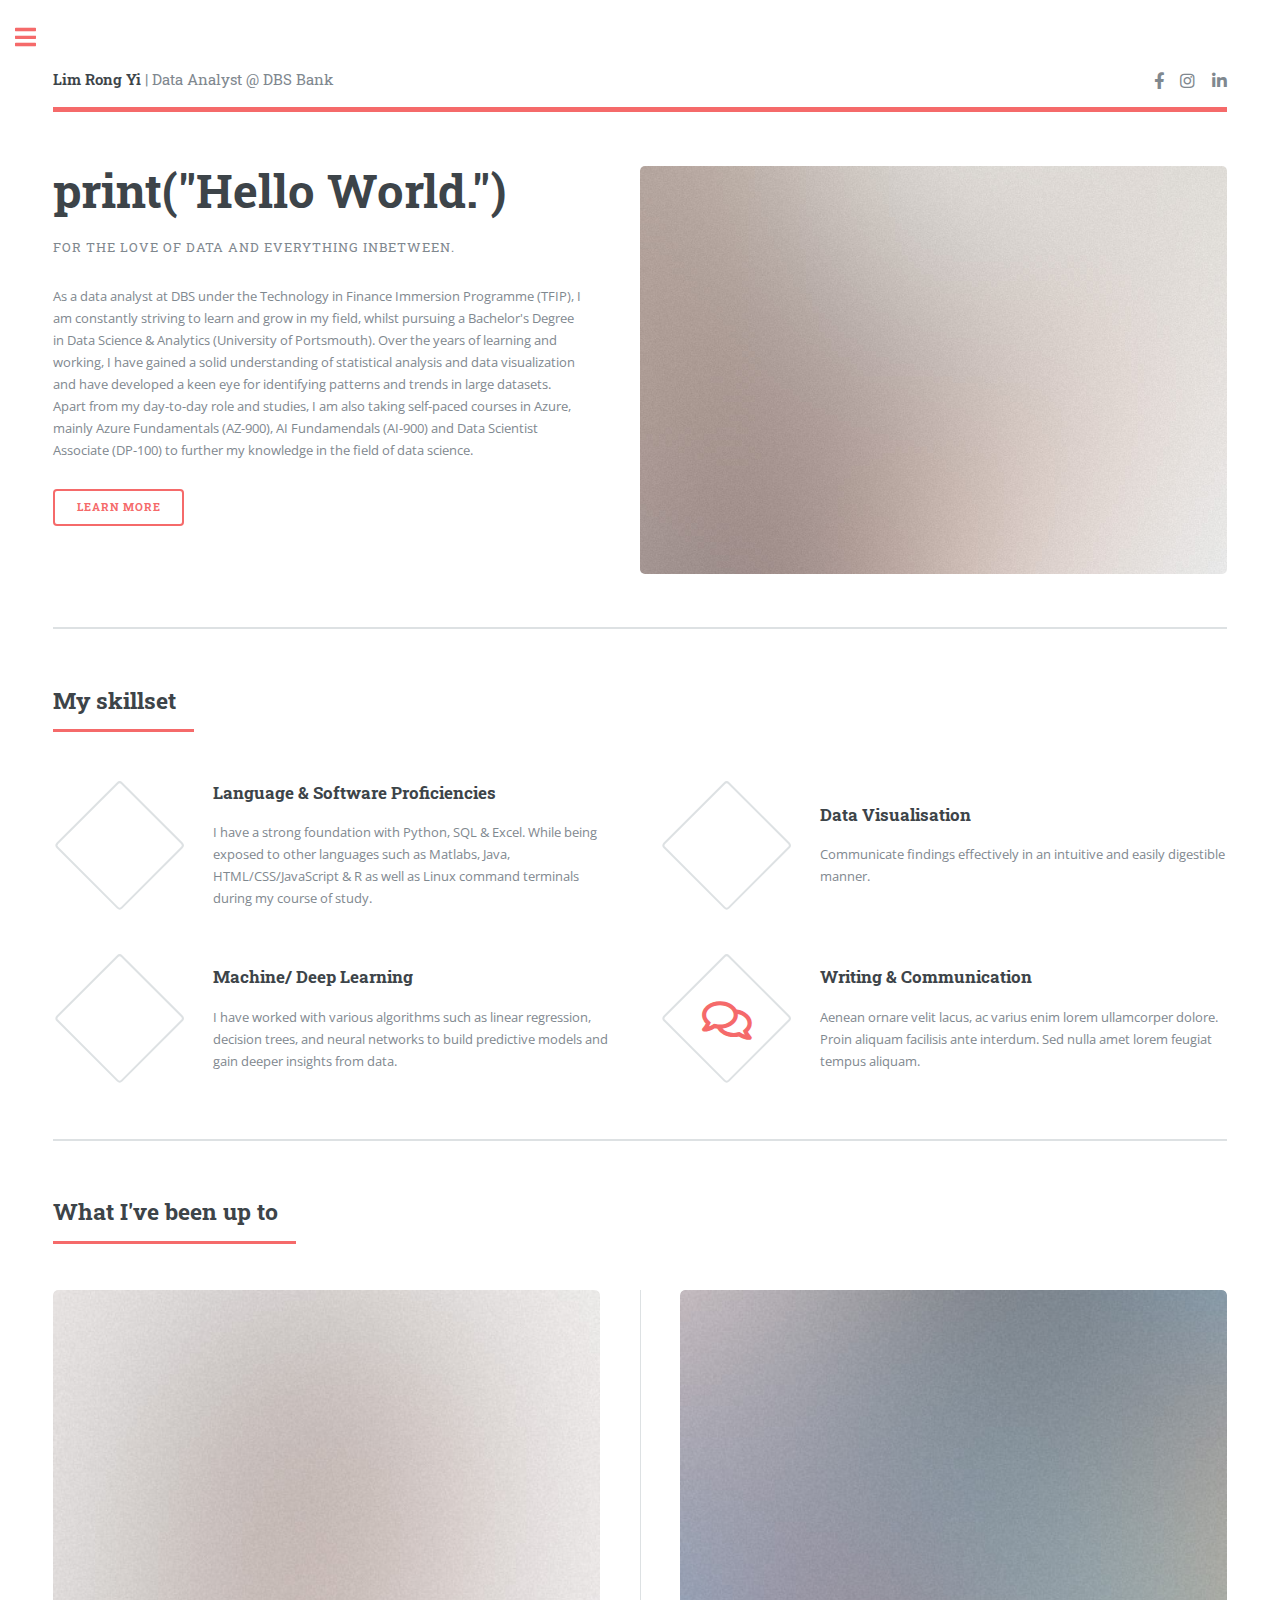
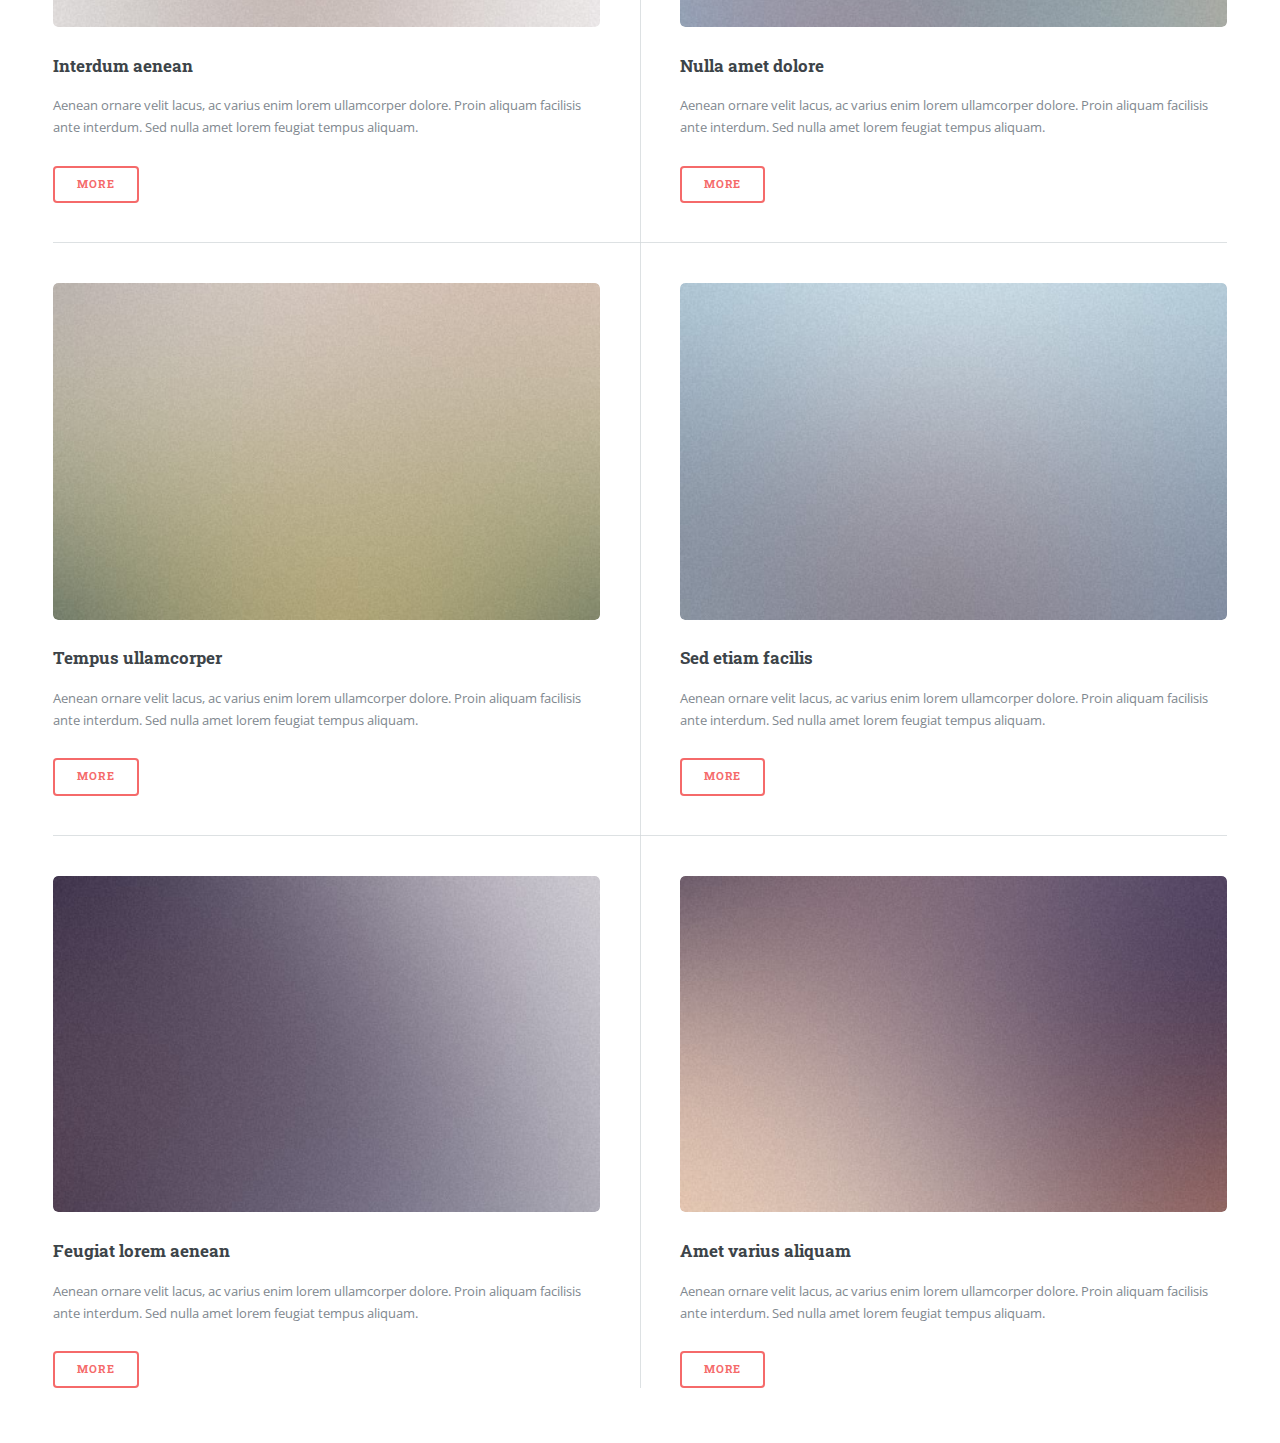
==== index.html @ 86ae3e3d "." ====
<!DOCTYPE HTML>
<!--
	Editorial by HTML5 UP
	html5up.net | @ajlkn
	Free for personal and commercial use under the CCA 3.0 license (html5up.net/license)
-->
<html>
	<head>
		<title>My Data Science Portfolio</title>
		<meta charset="utf-8" />
		<meta name="viewport" content="width=device-width, initial-scale=1, user-scalable=no" />
		<link rel="stylesheet" href="assets/css/main.css" />
	</head>
	<body class="is-preload">

		<!-- Wrapper -->
			<div id="wrapper">

				<!-- Main -->
					<div id="main">
						<div class="inner">

							<!-- Header -->
								<header id="header">
									<a href="index.html" class="logo"><strong>Lim Rong Yi</strong> | Data Analyst @ DBS Bank </a>
									<ul class="icons">
										<li><a href="https://www.facebook.com/rongyi.lim" class="icon brands fa-facebook-f"><span class="label">Facebook</span></a></li>
										<li><a href="https://www.instagram.com/ezlikerongyi/" class="icon brands fa-instagram"><span class="label">Instagram</span></a></li>
										<li><a href="https://www.linkedin.com/in/limrongyi/" class="icon brands fa-linkedin-in"><span class="label">LinkedIn</span></a></li>
									</ul>
								</header>

							<!-- Banner -->
								<section id="banner">
									<div class="content">
										<header>
											<h1>print("Hello World.")<br /></h1>
											<p>For the love of data and everything inbetween.</p>
										</header>
										<p>As a data analyst at DBS under the Technology in Finance Immersion Programme (TFIP), I am constantly striving to learn and grow in my field, whilst pursuing a Bachelor's Degree in Data Science & Analytics (University of Portsmouth). 
											Over the years of learning and working, I have gained a solid understanding of statistical analysis and data visualization and have developed a keen eye for identifying patterns and trends in large datasets. Apart from my day-to-day role and studies, 
											I am also taking self-paced courses in Azure, mainly Azure Fundamentals (AZ-900), AI Fundamendals (AI-900) and Data Scientist Associate (DP-100) to further my knowledge in the field of data science.
										</p>
										<ul class="actions">
											<li><a href="https://www.linkedin.com/in/limrongyi/" class="button big">Learn More</a></li>
										</ul>
									</div>
									<span class="image object">
										<img src="images/pic10.jpg" alt="" />
									</span>
								</section>

							<!-- Section -->
								<section>
									<header class="major">
										<h2>My skillset</h2>
									</header>
									<div class="features">
										<article>
											<span class="icon fa-solid fa-code"></span>
											<div class="content">
												<h3>Language & Software Proficiencies</h3>
												<p>I have a strong foundation with Python, SQL & Excel. While being exposed to other languages such as Matlabs, Java, HTML/CSS/JavaScript & R as well as Linux command terminals during my course of study. </p>
											</div>
										</article>
										<article>
											<span class="icon fa-solid fa-chart-column"></span>
											<div class="content">
												<h3>Data Visualisation</h3>
												<p>Communicate findings effectively in an intuitive and easily digestible manner.</p>
											</div>
										</article>
										<article>
											<span class="icon fa-solid fa-gears"></span>
											<div class="content">
												<h3>Machine/ Deep Learning</h3>
												<p>I have worked with various algorithms such as linear regression, decision trees, and neural networks to build predictive models and gain deeper insights from data.</p>
											</div>
										</article>
										<article>
											<span class="icon fa-duotone fa-comments"></span>
											<div class="content">
												<h3>Writing & Communication</h3>
												<p>Aenean ornare velit lacus, ac varius enim lorem ullamcorper dolore. Proin aliquam facilisis ante interdum. Sed nulla amet lorem feugiat tempus aliquam.</p>
											</div>
										</article>
									</div>
								</section>

							<!-- Section -->
								<section>
									<header class="major">
										<h2>What I've been up to</h2>
									</header>
									<div class="posts">
										<article>
											<a href="#" class="image"><img src="images/pic01.jpg" alt="" /></a>
											<h3>Interdum aenean</h3>
											<p>Aenean ornare velit lacus, ac varius enim lorem ullamcorper dolore. Proin aliquam facilisis ante interdum. Sed nulla amet lorem feugiat tempus aliquam.</p>
											<ul class="actions">
												<li><a href="#" class="button">More</a></li>
											</ul>
										</article>
										<article>
											<a href="#" class="image"><img src="images/pic02.jpg" alt="" /></a>
											<h3>Nulla amet dolore</h3>
											<p>Aenean ornare velit lacus, ac varius enim lorem ullamcorper dolore. Proin aliquam facilisis ante interdum. Sed nulla amet lorem feugiat tempus aliquam.</p>
											<ul class="actions">
												<li><a href="#" class="button">More</a></li>
											</ul>
										</article>
										<article>
											<a href="#" class="image"><img src="images/pic03.jpg" alt="" /></a>
											<h3>Tempus ullamcorper</h3>
											<p>Aenean ornare velit lacus, ac varius enim lorem ullamcorper dolore. Proin aliquam facilisis ante interdum. Sed nulla amet lorem feugiat tempus aliquam.</p>
											<ul class="actions">
												<li><a href="#" class="button">More</a></li>
											</ul>
										</article>
										<article>
											<a href="#" class="image"><img src="images/pic04.jpg" alt="" /></a>
											<h3>Sed etiam facilis</h3>
											<p>Aenean ornare velit lacus, ac varius enim lorem ullamcorper dolore. Proin aliquam facilisis ante interdum. Sed nulla amet lorem feugiat tempus aliquam.</p>
											<ul class="actions">
												<li><a href="#" class="button">More</a></li>
											</ul>
										</article>
										<article>
											<a href="#" class="image"><img src="images/pic05.jpg" alt="" /></a>
											<h3>Feugiat lorem aenean</h3>
											<p>Aenean ornare velit lacus, ac varius enim lorem ullamcorper dolore. Proin aliquam facilisis ante interdum. Sed nulla amet lorem feugiat tempus aliquam.</p>
											<ul class="actions">
												<li><a href="#" class="button">More</a></li>
											</ul>
										</article>
										<article>
											<a href="#" class="image"><img src="images/pic06.jpg" alt="" /></a>
											<h3>Amet varius aliquam</h3>
											<p>Aenean ornare velit lacus, ac varius enim lorem ullamcorper dolore. Proin aliquam facilisis ante interdum. Sed nulla amet lorem feugiat tempus aliquam.</p>
											<ul class="actions">
												<li><a href="#" class="button">More</a></li>
											</ul>
										</article>
									</div>
								</section>

						</div>
					</div>

				<!-- Sidebar -->
					<div id="sidebar">
						<div class="inner">

							<!-- Search -->
								<section id="search" class="alt">
									<form method="post" action="#">
										<input type="text" name="query" id="query" placeholder="Search" />
									</form>
								</section>

							<!-- Menu -->
								<nav id="menu">
									<header class="major">
										<h2>Menu</h2>
									</header>
									<ul>
										<li><a href="index.html">Homepage</a></li>
										<li><a href="generic.html">Generic</a></li>
										<li><a href="elements.html">Elements</a></li>
										<li>
											<span class="opener">Submenu</span>
											<ul>
												<li><a href="#">Lorem Dolor</a></li>
												<li><a href="#">Ipsum Adipiscing</a></li>
												<li><a href="#">Tempus Magna</a></li>
												<li><a href="#">Feugiat Veroeros</a></li>
											</ul>
										</li>
									</ul>
								</nav>

							<!-- Section -->
								<section>
									<header class="major">
										<h2>Ante interdum</h2>
									</header>
									<div class="mini-posts">
										<article>
											<a href="#" class="image"><img src="images/pic07.jpg" alt="" /></a>
											<p>Aenean ornare velit lacus, ac varius enim lorem ullamcorper dolore aliquam.</p>
										</article>
										<article>
											<a href="#" class="image"><img src="images/pic08.jpg" alt="" /></a>
											<p>Aenean ornare velit lacus, ac varius enim lorem ullamcorper dolore aliquam.</p>
										</article>
										<article>
											<a href="#" class="image"><img src="images/pic09.jpg" alt="" /></a>
											<p>Aenean ornare velit lacus, ac varius enim lorem ullamcorper dolore aliquam.</p>
										</article>
									</div>
									<ul class="actions">
										<li><a href="#" class="button">More</a></li>
									</ul>
								</section>

							<!-- Section -->
								<section>
									<header class="major">
										<h2>Get in touch</h2>
									</header>
									<p>Sed varius enim lorem ullamcorper dolore aliquam aenean ornare velit lacus, ac varius enim lorem ullamcorper dolore. Proin sed aliquam facilisis ante interdum. Sed nulla amet lorem feugiat tempus aliquam.</p>
									<ul class="contact">
										<li class="icon solid fa-envelope"><a href="#">ezlimrongyi@gmail.com</a></li>
									</ul>
								</section>

							<!-- Footer -->
								<footer id="footer">
									<p class="copyright">&copy; Lim Rong Yi. All rights reserved. Demo Images: <a href="https://unsplash.com">Unsplash</a>. Design: <a href="https://html5up.net">HTML5 UP</a>.</p>
								</footer>

						</div>
					</div>

			</div>

		<!-- Scripts -->
			<script src="assets/js/jquery.min.js"></script>
			<script src="assets/js/browser.min.js"></script>
			<script src="assets/js/breakpoints.min.js"></script>
			<script src="assets/js/util.js"></script>
			<script src="assets/js/main.js"></script>

	</body>
</html>
---- assets/css/main.css ----
@import url(fontawesome-all.min.css);
@import url("https://fonts.googleapis.com/css?family=Open+Sans:400,600,400italic,600italic|Roboto+Slab:400,700");
/*
	Editorial by HTML5 UP
	html5up.net | @ajlkn
	Free for personal and commercial use under the CCA 3.0 license (html5up.net/license)
*/
html, body, div, span, applet, object,
iframe, h1, h2, h3, h4, h5, h6, p, blockquote,
pre, a, abbr, acronym, address, big, cite,
code, del, dfn, em, img, ins, kbd, q, s, samp,
small, strike, strong, sub, sup, tt, var, b,
u, i, center, dl, dt, dd, ol, ul, li, fieldset,
form, label, legend, table, caption, tbody,
tfoot, thead, tr, th, td, article, aside,
canvas, details, embed, figure, figcaption,
footer, header, hgroup, menu, nav, output, ruby,
section, summary, time, mark, audio, video {
  margin: 0;
  padding: 0;
  border: 0;
  font-size: 100%;
  font: inherit;
  vertical-align: baseline; }

article, aside, details, figcaption, figure,
footer, header, hgroup, menu, nav, section {
  display: block; }

body {
  line-height: 1; }

ol, ul {
  list-style: none; }

blockquote, q {
  quotes: none; }
  blockquote:before, blockquote:after, q:before, q:after {
    content: '';
    content: none; }

table {
  border-collapse: collapse;
  border-spacing: 0; }

body {
  -webkit-text-size-adjust: none; }

mark {
  background-color: transparent;
  color: inherit; }

input::-moz-focus-inner {
  border: 0;
  padding: 0; }

input, select, textarea {
  -moz-appearance: none;
  -webkit-appearance: none;
  -ms-appearance: none;
  appearance: none; }

/* Basic */
@-ms-viewport {
  width: device-width; }

body {
  -ms-overflow-style: scrollbar; }

@media screen and (max-width: 480px) {
  html, body {
    min-width: 320px; } }

html {
  box-sizing: border-box; }

*, *:before, *:after {
  box-sizing: inherit; }

body {
  background: #ffffff; }
  body.is-preload *, body.is-preload *:before, body.is-preload *:after, body.is-resizing *, body.is-resizing *:before, body.is-resizing *:after {
    -moz-animation: none !important;
    -webkit-animation: none !important;
    -ms-animation: none !important;
    animation: none !important;
    -moz-transition: none !important;
    -webkit-transition: none !important;
    -ms-transition: none !important;
    transition: none !important; }

/* Type */
body, input, select, textarea {
  color: #7f888f;
  font-family: "Open Sans", sans-serif;
  font-size: 13pt;
  font-weight: 400;
  line-height: 1.65; }
  @media screen and (max-width: 1680px) {
    body, input, select, textarea {
      font-size: 11pt; } }
  @media screen and (max-width: 1280px) {
    body, input, select, textarea {
      font-size: 10pt; } }
  @media screen and (max-width: 360px) {
    body, input, select, textarea {
      font-size: 9pt; } }

a {
  -moz-transition: color 0.2s ease-in-out, border-bottom-color 0.2s ease-in-out;
  -webkit-transition: color 0.2s ease-in-out, border-bottom-color 0.2s ease-in-out;
  -ms-transition: color 0.2s ease-in-out, border-bottom-color 0.2s ease-in-out;
  transition: color 0.2s ease-in-out, border-bottom-color 0.2s ease-in-out;
  border-bottom: dotted 1px;
  color: #f56a6a;
  text-decoration: none; }
  a:hover {
    border-bottom-color: #f56a6a;
    color: #f56a6a !important; }
    a:hover strong {
      color: inherit; }

strong, b {
  color: #3d4449;
  font-weight: 600; }

em, i {
  font-style: italic; }

p {
  margin: 0 0 2em 0; }

h1, h2, h3, h4, h5, h6 {
  color: #3d4449;
  font-family: "Roboto Slab", serif;
  font-weight: 700;
  line-height: 1.5;
  margin: 0 0 1em 0; }
  h1 a, h2 a, h3 a, h4 a, h5 a, h6 a {
    color: inherit;
    text-decoration: none;
    border-bottom: 0; }

h1 {
  font-size: 4em;
  margin: 0 0 0.5em 0;
  line-height: 1.3; }

h2 {
  font-size: 1.75em; }

h3 {
  font-size: 1.25em; }

h4 {
  font-size: 1.1em; }

h5 {
  font-size: 0.9em; }

h6 {
  font-size: 0.7em; }

@media screen and (max-width: 1680px) {
  h1 {
    font-size: 3.5em; } }

@media screen and (max-width: 980px) {
  h1 {
    font-size: 3.25em; } }

@media screen and (max-width: 736px) {
  h1 {
    font-size: 2em;
    line-height: 1.4; }
  h2 {
    font-size: 1.5em; } }

sub {
  font-size: 0.8em;
  position: relative;
  top: 0.5em; }

sup {
  font-size: 0.8em;
  position: relative;
  top: -0.5em; }

blockquote {
  border-left: solid 3px rgba(210, 215, 217, 0.75);
  font-style: italic;
  margin: 0 0 2em 0;
  padding: 0.5em 0 0.5em 2em; }

code {
  background: rgba(230, 235, 237, 0.25);
  border-radius: 0.375em;
  border: solid 1px rgba(210, 215, 217, 0.75);
  font-family: "Courier New", monospace;
  font-size: 0.9em;
  margin: 0 0.25em;
  padding: 0.25em 0.65em; }

pre {
  -webkit-overflow-scrolling: touch;
  font-family: "Courier New", monospace;
  font-size: 0.9em;
  margin: 0 0 2em 0; }
  pre code {
    display: block;
    line-height: 1.75;
    padding: 1em 1.5em;
    overflow-x: auto; }

hr {
  border: 0;
  border-bottom: solid 1px rgba(210, 215, 217, 0.75);
  margin: 2em 0; }
  hr.major {
    margin: 3em 0; }

.align-left {
  text-align: left; }

.align-center {
  text-align: center; }

.align-right {
  text-align: right; }

/* Row */
.row {
  display: flex;
  flex-wrap: wrap;
  box-sizing: border-box;
  align-items: stretch; }
  .row > * {
    box-sizing: border-box; }
  .row.gtr-uniform > * > :last-child {
    margin-bottom: 0; }
  .row.aln-left {
    justify-content: flex-start; }
  .row.aln-center {
    justify-content: center; }
  .row.aln-right {
    justify-content: flex-end; }
  .row.aln-top {
    align-items: flex-start; }
  .row.aln-middle {
    align-items: center; }
  .row.aln-bottom {
    align-items: flex-end; }
  .row > .imp {
    order: -1; }
  .row > .col-1 {
    width: 8.33333%; }
  .row > .off-1 {
    margin-left: 8.33333%; }
  .row > .col-2 {
    width: 16.66667%; }
  .row > .off-2 {
    margin-left: 16.66667%; }
  .row > .col-3 {
    width: 25%; }
  .row > .off-3 {
    margin-left: 25%; }
  .row > .col-4 {
    width: 33.33333%; }
  .row > .off-4 {
    margin-left: 33.33333%; }
  .row > .col-5 {
    width: 41.66667%; }
  .row > .off-5 {
    margin-left: 41.66667%; }
  .row > .col-6 {
    width: 50%; }
  .row > .off-6 {
    margin-left: 50%; }
  .row > .col-7 {
    width: 58.33333%; }
  .row > .off-7 {
    margin-left: 58.33333%; }
  .row > .col-8 {
    width: 66.66667%; }
  .row > .off-8 {
    margin-left: 66.66667%; }
  .row > .col-9 {
    width: 75%; }
  .row > .off-9 {
    margin-left: 75%; }
  .row > .col-10 {
    width: 83.33333%; }
  .row > .off-10 {
    margin-left: 83.33333%; }
  .row > .col-11 {
    width: 91.66667%; }
  .row > .off-11 {
    margin-left: 91.66667%; }
  .row > .col-12 {
    width: 100%; }
  .row > .off-12 {
    margin-left: 100%; }
  .row.gtr-0 {
    margin-top: 0;
    margin-left: 0em; }
    .row.gtr-0 > * {
      padding: 0 0 0 0em; }
    .row.gtr-0.gtr-uniform {
      margin-top: 0em; }
      .row.gtr-0.gtr-uniform > * {
        padding-top: 0em; }
  .row.gtr-25 {
    margin-top: 0;
    margin-left: -0.375em; }
    .row.gtr-25 > * {
      padding: 0 0 0 0.375em; }
    .row.gtr-25.gtr-uniform {
      margin-top: -0.375em; }
      .row.gtr-25.gtr-uniform > * {
        padding-top: 0.375em; }
  .row.gtr-50 {
    margin-top: 0;
    margin-left: -0.75em; }
    .row.gtr-50 > * {
      padding: 0 0 0 0.75em; }
    .row.gtr-50.gtr-uniform {
      margin-top: -0.75em; }
      .row.gtr-50.gtr-uniform > * {
        padding-top: 0.75em; }
  .row {
    margin-top: 0;
    margin-left: -1.5em; }
    .row > * {
      padding: 0 0 0 1.5em; }
    .row.gtr-uniform {
      margin-top: -1.5em; }
      .row.gtr-uniform > * {
        padding-top: 1.5em; }
  .row.gtr-150 {
    margin-top: 0;
    margin-left: -2.25em; }
    .row.gtr-150 > * {
      padding: 0 0 0 2.25em; }
    .row.gtr-150.gtr-uniform {
      margin-top: -2.25em; }
      .row.gtr-150.gtr-uniform > * {
        padding-top: 2.25em; }
  .row.gtr-200 {
    margin-top: 0;
    margin-left: -3em; }
    .row.gtr-200 > * {
      padding: 0 0 0 3em; }
    .row.gtr-200.gtr-uniform {
      margin-top: -3em; }
      .row.gtr-200.gtr-uniform > * {
        padding-top: 3em; }
  @media screen and (max-width: 1680px) {
    .row {
      display: flex;
      flex-wrap: wrap;
      box-sizing: border-box;
      align-items: stretch; }
      .row > * {
        box-sizing: border-box; }
      .row.gtr-uniform > * > :last-child {
        margin-bottom: 0; }
      .row.aln-left {
        justify-content: flex-start; }
      .row.aln-center {
        justify-content: center; }
      .row.aln-right {
        justify-content: flex-end; }
      .row.aln-top {
        align-items: flex-start; }
      .row.aln-middle {
        align-items: center; }
      .row.aln-bottom {
        align-items: flex-end; }
      .row > .imp-xlarge {
        order: -1; }
      .row > .col-1-xlarge {
        width: 8.33333%; }
      .row > .off-1-xlarge {
        margin-left: 8.33333%; }
      .row > .col-2-xlarge {
        width: 16.66667%; }
      .row > .off-2-xlarge {
        margin-left: 16.66667%; }
      .row > .col-3-xlarge {
        width: 25%; }
      .row > .off-3-xlarge {
        margin-left: 25%; }
      .row > .col-4-xlarge {
        width: 33.33333%; }
      .row > .off-4-xlarge {
        margin-left: 33.33333%; }
      .row > .col-5-xlarge {
        width: 41.66667%; }
      .row > .off-5-xlarge {
        margin-left: 41.66667%; }
      .row > .col-6-xlarge {
        width: 50%; }
      .row > .off-6-xlarge {
        margin-left: 50%; }
      .row > .col-7-xlarge {
        width: 58.33333%; }
      .row > .off-7-xlarge {
        margin-left: 58.33333%; }
      .row > .col-8-xlarge {
        width: 66.66667%; }
      .row > .off-8-xlarge {
        margin-left: 66.66667%; }
      .row > .col-9-xlarge {
        width: 75%; }
      .row > .off-9-xlarge {
        margin-left: 75%; }
      .row > .col-10-xlarge {
        width: 83.33333%; }
      .row > .off-10-xlarge {
        margin-left: 83.33333%; }
      .row > .col-11-xlarge {
        width: 91.66667%; }
      .row > .off-11-xlarge {
        margin-left: 91.66667%; }
      .row > .col-12-xlarge {
        width: 100%; }
      .row > .off-12-xlarge {
        margin-left: 100%; }
      .row.gtr-0 {
        margin-top: 0;
        margin-left: 0em; }
        .row.gtr-0 > * {
          padding: 0 0 0 0em; }
        .row.gtr-0.gtr-uniform {
          margin-top: 0em; }
          .row.gtr-0.gtr-uniform > * {
            padding-top: 0em; }
      .row.gtr-25 {
        margin-top: 0;
        margin-left: -0.375em; }
        .row.gtr-25 > * {
          padding: 0 0 0 0.375em; }
        .row.gtr-25.gtr-uniform {
          margin-top: -0.375em; }
          .row.gtr-25.gtr-uniform > * {
            padding-top: 0.375em; }
      .row.gtr-50 {
        margin-top: 0;
        margin-left: -0.75em; }
        .row.gtr-50 > * {
          padding: 0 0 0 0.75em; }
        .row.gtr-50.gtr-uniform {
          margin-top: -0.75em; }
          .row.gtr-50.gtr-uniform > * {
            padding-top: 0.75em; }
      .row {
        margin-top: 0;
        margin-left: -1.5em; }
        .row > * {
          padding: 0 0 0 1.5em; }
        .row.gtr-uniform {
          margin-top: -1.5em; }
          .row.gtr-uniform > * {
            padding-top: 1.5em; }
      .row.gtr-150 {
        margin-top: 0;
        margin-left: -2.25em; }
        .row.gtr-150 > * {
          padding: 0 0 0 2.25em; }
        .row.gtr-150.gtr-uniform {
          margin-top: -2.25em; }
          .row.gtr-150.gtr-uniform > * {
            padding-top: 2.25em; }
      .row.gtr-200 {
        margin-top: 0;
        margin-left: -3em; }
        .row.gtr-200 > * {
          padding: 0 0 0 3em; }
        .row.gtr-200.gtr-uniform {
          margin-top: -3em; }
          .row.gtr-200.gtr-uniform > * {
            padding-top: 3em; } }
  @media screen and (max-width: 1280px) {
    .row {
      display: flex;
      flex-wrap: wrap;
      box-sizing: border-box;
      align-items: stretch; }
      .row > * {
        box-sizing: border-box; }
      .row.gtr-uniform > * > :last-child {
        margin-bottom: 0; }
      .row.aln-left {
        justify-content: flex-start; }
      .row.aln-center {
        justify-content: center; }
      .row.aln-right {
        justify-content: flex-end; }
      .row.aln-top {
        align-items: flex-start; }
      .row.aln-middle {
        align-items: center; }
      .row.aln-bottom {
        align-items: flex-end; }
      .row > .imp-large {
        order: -1; }
      .row > .col-1-large {
        width: 8.33333%; }
      .row > .off-1-large {
        margin-left: 8.33333%; }
      .row > .col-2-large {
        width: 16.66667%; }
      .row > .off-2-large {
        margin-left: 16.66667%; }
      .row > .col-3-large {
        width: 25%; }
      .row > .off-3-large {
        margin-left: 25%; }
      .row > .col-4-large {
        width: 33.33333%; }
      .row > .off-4-large {
        margin-left: 33.33333%; }
      .row > .col-5-large {
        width: 41.66667%; }
      .row > .off-5-large {
        margin-left: 41.66667%; }
      .row > .col-6-large {
        width: 50%; }
      .row > .off-6-large {
        margin-left: 50%; }
      .row > .col-7-large {
        width: 58.33333%; }
      .row > .off-7-large {
        margin-left: 58.33333%; }
      .row > .col-8-large {
        width: 66.66667%; }
      .row > .off-8-large {
        margin-left: 66.66667%; }
      .row > .col-9-large {
        width: 75%; }
      .row > .off-9-large {
        margin-left: 75%; }
      .row > .col-10-large {
        width: 83.33333%; }
      .row > .off-10-large {
        margin-left: 83.33333%; }
      .row > .col-11-large {
        width: 91.66667%; }
      .row > .off-11-large {
        margin-left: 91.66667%; }
      .row > .col-12-large {
        width: 100%; }
      .row > .off-12-large {
        margin-left: 100%; }
      .row.gtr-0 {
        margin-top: 0;
        margin-left: 0em; }
        .row.gtr-0 > * {
          padding: 0 0 0 0em; }
        .row.gtr-0.gtr-uniform {
          margin-top: 0em; }
          .row.gtr-0.gtr-uniform > * {
            padding-top: 0em; }
      .row.gtr-25 {
        margin-top: 0;
        margin-left: -0.375em; }
        .row.gtr-25 > * {
          padding: 0 0 0 0.375em; }
        .row.gtr-25.gtr-uniform {
          margin-top: -0.375em; }
          .row.gtr-25.gtr-uniform > * {
            padding-top: 0.375em; }
      .row.gtr-50 {
        margin-top: 0;
        margin-left: -0.75em; }
        .row.gtr-50 > * {
          padding: 0 0 0 0.75em; }
        .row.gtr-50.gtr-uniform {
          margin-top: -0.75em; }
          .row.gtr-50.gtr-uniform > * {
            padding-top: 0.75em; }
      .row {
        margin-top: 0;
        margin-left: -1.5em; }
        .row > * {
          padding: 0 0 0 1.5em; }
        .row.gtr-uniform {
          margin-top: -1.5em; }
          .row.gtr-uniform > * {
            padding-top: 1.5em; }
      .row.gtr-150 {
        margin-top: 0;
        margin-left: -2.25em; }
        .row.gtr-150 > * {
          padding: 0 0 0 2.25em; }
        .row.gtr-150.gtr-uniform {
          margin-top: -2.25em; }
          .row.gtr-150.gtr-uniform > * {
            padding-top: 2.25em; }
      .row.gtr-200 {
        margin-top: 0;
        margin-left: -3em; }
        .row.gtr-200 > * {
          padding: 0 0 0 3em; }
        .row.gtr-200.gtr-uniform {
          margin-top: -3em; }
          .row.gtr-200.gtr-uniform > * {
            padding-top: 3em; } }
  @media screen and (max-width: 980px) {
    .row {
      display: flex;
      flex-wrap: wrap;
      box-sizing: border-box;
      align-items: stretch; }
      .row > * {
        box-sizing: border-box; }
      .row.gtr-uniform > * > :last-child {
        margin-bottom: 0; }
      .row.aln-left {
        justify-content: flex-start; }
      .row.aln-center {
        justify-content: center; }
      .row.aln-right {
        justify-content: flex-end; }
      .row.aln-top {
        align-items: flex-start; }
      .row.aln-middle {
        align-items: center; }
      .row.aln-bottom {
        align-items: flex-end; }
      .row > .imp-medium {
        order: -1; }
      .row > .col-1-medium {
        width: 8.33333%; }
      .row > .off-1-medium {
        margin-left: 8.33333%; }
      .row > .col-2-medium {
        width: 16.66667%; }
      .row > .off-2-medium {
        margin-left: 16.66667%; }
      .row > .col-3-medium {
        width: 25%; }
      .row > .off-3-medium {
        margin-left: 25%; }
      .row > .col-4-medium {
        width: 33.33333%; }
      .row > .off-4-medium {
        margin-left: 33.33333%; }
      .row > .col-5-medium {
        width: 41.66667%; }
      .row > .off-5-medium {
        margin-left: 41.66667%; }
      .row > .col-6-medium {
        width: 50%; }
      .row > .off-6-medium {
        margin-left: 50%; }
      .row > .col-7-medium {
        width: 58.33333%; }
      .row > .off-7-medium {
        margin-left: 58.33333%; }
      .row > .col-8-medium {
        width: 66.66667%; }
      .row > .off-8-medium {
        margin-left: 66.66667%; }
      .row > .col-9-medium {
        width: 75%; }
      .row > .off-9-medium {
        margin-left: 75%; }
      .row > .col-10-medium {
        width: 83.33333%; }
      .row > .off-10-medium {
        margin-left: 83.33333%; }
      .row > .col-11-medium {
        width: 91.66667%; }
      .row > .off-11-medium {
        margin-left: 91.66667%; }
      .row > .col-12-medium {
        width: 100%; }
      .row > .off-12-medium {
        margin-left: 100%; }
      .row.gtr-0 {
        margin-top: 0;
        margin-left: 0em; }
        .row.gtr-0 > * {
          padding: 0 0 0 0em; }
        .row.gtr-0.gtr-uniform {
          margin-top: 0em; }
          .row.gtr-0.gtr-uniform > * {
            padding-top: 0em; }
      .row.gtr-25 {
        margin-top: 0;
        margin-left: -0.375em; }
        .row.gtr-25 > * {
          padding: 0 0 0 0.375em; }
        .row.gtr-25.gtr-uniform {
          margin-top: -0.375em; }
          .row.gtr-25.gtr-uniform > * {
            padding-top: 0.375em; }
      .row.gtr-50 {
        margin-top: 0;
        margin-left: -0.75em; }
        .row.gtr-50 > * {
          padding: 0 0 0 0.75em; }
        .row.gtr-50.gtr-uniform {
          margin-top: -0.75em; }
          .row.gtr-50.gtr-uniform > * {
            padding-top: 0.75em; }
      .row {
        margin-top: 0;
        margin-left: -1.5em; }
        .row > * {
          padding: 0 0 0 1.5em; }
        .row.gtr-uniform {
          margin-top: -1.5em; }
          .row.gtr-uniform > * {
            padding-top: 1.5em; }
      .row.gtr-150 {
        margin-top: 0;
        margin-left: -2.25em; }
        .row.gtr-150 > * {
          padding: 0 0 0 2.25em; }
        .row.gtr-150.gtr-uniform {
          margin-top: -2.25em; }
          .row.gtr-150.gtr-uniform > * {
            padding-top: 2.25em; }
      .row.gtr-200 {
        margin-top: 0;
        margin-left: -3em; }
        .row.gtr-200 > * {
          padding: 0 0 0 3em; }
        .row.gtr-200.gtr-uniform {
          margin-top: -3em; }
          .row.gtr-200.gtr-uniform > * {
            padding-top: 3em; } }
  @media screen and (max-width: 736px) {
    .row {
      display: flex;
      flex-wrap: wrap;
      box-sizing: border-box;
      align-items: stretch; }
      .row > * {
        box-sizing: border-box; }
      .row.gtr-uniform > * > :last-child {
        margin-bottom: 0; }
      .row.aln-left {
        justify-content: flex-start; }
      .row.aln-center {
        justify-content: center; }
      .row.aln-right {
        justify-content: flex-end; }
      .row.aln-top {
        align-items: flex-start; }
      .row.aln-middle {
        align-items: center; }
      .row.aln-bottom {
        align-items: flex-end; }
      .row > .imp-small {
        order: -1; }
      .row > .col-1-small {
        width: 8.33333%; }
      .row > .off-1-small {
        margin-left: 8.33333%; }
      .row > .col-2-small {
        width: 16.66667%; }
      .row > .off-2-small {
        margin-left: 16.66667%; }
      .row > .col-3-small {
        width: 25%; }
      .row > .off-3-small {
        margin-left: 25%; }
      .row > .col-4-small {
        width: 33.33333%; }
      .row > .off-4-small {
        margin-left: 33.33333%; }
      .row > .col-5-small {
        width: 41.66667%; }
      .row > .off-5-small {
        margin-left: 41.66667%; }
      .row > .col-6-small {
        width: 50%; }
      .row > .off-6-small {
        margin-left: 50%; }
      .row > .col-7-small {
        width: 58.33333%; }
      .row > .off-7-small {
        margin-left: 58.33333%; }
      .row > .col-8-small {
        width: 66.66667%; }
      .row > .off-8-small {
        margin-left: 66.66667%; }
      .row > .col-9-small {
        width: 75%; }
      .row > .off-9-small {
        margin-left: 75%; }
      .row > .col-10-small {
        width: 83.33333%; }
      .row > .off-10-small {
        margin-left: 83.33333%; }
      .row > .col-11-small {
        width: 91.66667%; }
      .row > .off-11-small {
        margin-left: 91.66667%; }
      .row > .col-12-small {
        width: 100%; }
      .row > .off-12-small {
        margin-left: 100%; }
      .row.gtr-0 {
        margin-top: 0;
        margin-left: 0em; }
        .row.gtr-0 > * {
          padding: 0 0 0 0em; }
        .row.gtr-0.gtr-uniform {
          margin-top: 0em; }
          .row.gtr-0.gtr-uniform > * {
            padding-top: 0em; }
      .row.gtr-25 {
        margin-top: 0;
        margin-left: -0.375em; }
        .row.gtr-25 > * {
          padding: 0 0 0 0.375em; }
        .row.gtr-25.gtr-uniform {
          margin-top: -0.375em; }
          .row.gtr-25.gtr-uniform > * {
            padding-top: 0.375em; }
      .row.gtr-50 {
        margin-top: 0;
        margin-left: -0.75em; }
        .row.gtr-50 > * {
          padding: 0 0 0 0.75em; }
        .row.gtr-50.gtr-uniform {
          margin-top: -0.75em; }
          .row.gtr-50.gtr-uniform > * {
            padding-top: 0.75em; }
      .row {
        margin-top: 0;
        margin-left: -1.5em; }
        .row > * {
          padding: 0 0 0 1.5em; }
        .row.gtr-uniform {
          margin-top: -1.5em; }
          .row.gtr-uniform > * {
            padding-top: 1.5em; }
      .row.gtr-150 {
        margin-top: 0;
        margin-left: -2.25em; }
        .row.gtr-150 > * {
          padding: 0 0 0 2.25em; }
        .row.gtr-150.gtr-uniform {
          margin-top: -2.25em; }
          .row.gtr-150.gtr-uniform > * {
            padding-top: 2.25em; }
      .row.gtr-200 {
        margin-top: 0;
        margin-left: -3em; }
        .row.gtr-200 > * {
          padding: 0 0 0 3em; }
        .row.gtr-200.gtr-uniform {
          margin-top: -3em; }
          .row.gtr-200.gtr-uniform > * {
            padding-top: 3em; } }
  @media screen and (max-width: 480px) {
    .row {
      display: flex;
      flex-wrap: wrap;
      box-sizing: border-box;
      align-items: stretch; }
      .row > * {
        box-sizing: border-box; }
      .row.gtr-uniform > * > :last-child {
        margin-bottom: 0; }
      .row.aln-left {
        justify-content: flex-start; }
      .row.aln-center {
        justify-content: center; }
      .row.aln-right {
        justify-content: flex-end; }
      .row.aln-top {
        align-items: flex-start; }
      .row.aln-middle {
        align-items: center; }
      .row.aln-bottom {
        align-items: flex-end; }
      .row > .imp-xsmall {
        order: -1; }
      .row > .col-1-xsmall {
        width: 8.33333%; }
      .row > .off-1-xsmall {
        margin-left: 8.33333%; }
      .row > .col-2-xsmall {
        width: 16.66667%; }
      .row > .off-2-xsmall {
        margin-left: 16.66667%; }
      .row > .col-3-xsmall {
        width: 25%; }
      .row > .off-3-xsmall {
        margin-left: 25%; }
      .row > .col-4-xsmall {
        width: 33.33333%; }
      .row > .off-4-xsmall {
        margin-left: 33.33333%; }
      .row > .col-5-xsmall {
        width: 41.66667%; }
      .row > .off-5-xsmall {
        margin-left: 41.66667%; }
      .row > .col-6-xsmall {
        width: 50%; }
      .row > .off-6-xsmall {
        margin-left: 50%; }
      .row > .col-7-xsmall {
        width: 58.33333%; }
      .row > .off-7-xsmall {
        margin-left: 58.33333%; }
      .row > .col-8-xsmall {
        width: 66.66667%; }
      .row > .off-8-xsmall {
        margin-left: 66.66667%; }
      .row > .col-9-xsmall {
        width: 75%; }
      .row > .off-9-xsmall {
        margin-left: 75%; }
      .row > .col-10-xsmall {
        width: 83.33333%; }
      .row > .off-10-xsmall {
        margin-left: 83.33333%; }
      .row > .col-11-xsmall {
        width: 91.66667%; }
      .row > .off-11-xsmall {
        margin-left: 91.66667%; }
      .row > .col-12-xsmall {
        width: 100%; }
      .row > .off-12-xsmall {
        margin-left: 100%; }
      .row.gtr-0 {
        margin-top: 0;
        margin-left: 0em; }
        .row.gtr-0 > * {
          padding: 0 0 0 0em; }
        .row.gtr-0.gtr-uniform {
          margin-top: 0em; }
          .row.gtr-0.gtr-uniform > * {
            padding-top: 0em; }
      .row.gtr-25 {
        margin-top: 0;
        margin-left: -0.375em; }
        .row.gtr-25 > * {
          padding: 0 0 0 0.375em; }
        .row.gtr-25.gtr-uniform {
          margin-top: -0.375em; }
          .row.gtr-25.gtr-uniform > * {
            padding-top: 0.375em; }
      .row.gtr-50 {
        margin-top: 0;
        margin-left: -0.75em; }
        .row.gtr-50 > * {
          padding: 0 0 0 0.75em; }
        .row.gtr-50.gtr-uniform {
          margin-top: -0.75em; }
          .row.gtr-50.gtr-uniform > * {
            padding-top: 0.75em; }
      .row {
        margin-top: 0;
        margin-left: -1.5em; }
        .row > * {
          padding: 0 0 0 1.5em; }
        .row.gtr-uniform {
          margin-top: -1.5em; }
          .row.gtr-uniform > * {
            padding-top: 1.5em; }
      .row.gtr-150 {
        margin-top: 0;
        margin-left: -2.25em; }
        .row.gtr-150 > * {
          padding: 0 0 0 2.25em; }
        .row.gtr-150.gtr-uniform {
          margin-top: -2.25em; }
          .row.gtr-150.gtr-uniform > * {
            padding-top: 2.25em; }
      .row.gtr-200 {
        margin-top: 0;
        margin-left: -3em; }
        .row.gtr-200 > * {
          padding: 0 0 0 3em; }
        .row.gtr-200.gtr-uniform {
          margin-top: -3em; }
          .row.gtr-200.gtr-uniform > * {
            padding-top: 3em; } }

/* Section/Article */
section.special, article.special {
  text-align: center; }

header p {
  font-family: "Roboto Slab", serif;
  font-size: 1em;
  font-weight: 400;
  letter-spacing: 0.075em;
  margin-top: -0.5em;
  text-transform: uppercase; }

header.major > :last-child {
  border-bottom: solid 3px #f56a6a;
  display: inline-block;
  margin: 0 0 2em 0;
  padding: 0 0.75em 0.5em 0; }

header.main > :last-child {
  margin: 0 0 1em 0; }

/* Form */
form {
  margin: 0 0 2em 0; }

label {
  color: #3d4449;
  display: block;
  font-size: 0.9em;
  font-weight: 600;
  margin: 0 0 1em 0; }

input[type="text"],
input[type="password"],
input[type="email"],
input[type="tel"],
input[type="search"],
input[type="url"],
select,
textarea {
  -moz-appearance: none;
  -webkit-appearance: none;
  -ms-appearance: none;
  appearance: none;
  background: #ffffff;
  border-radius: 0.375em;
  border: none;
  border: solid 1px rgba(210, 215, 217, 0.75);
  color: inherit;
  display: block;
  outline: 0;
  padding: 0 1em;
  text-decoration: none;
  width: 100%; }
  input[type="text"]:invalid,
  input[type="password"]:invalid,
  input[type="email"]:invalid,
  input[type="tel"]:invalid,
  input[type="search"]:invalid,
  input[type="url"]:invalid,
  select:invalid,
  textarea:invalid {
    box-shadow: none; }
  input[type="text"]:focus,
  input[type="password"]:focus,
  input[type="email"]:focus,
  input[type="tel"]:focus,
  input[type="search"]:focus,
  input[type="url"]:focus,
  select:focus,
  textarea:focus {
    border-color: #f56a6a;
    box-shadow: 0 0 0 1px #f56a6a; }

select {
  background-image: url("data:image/svg+xml;charset=utf8,%3Csvg xmlns='http://www.w3.org/2000/svg' width='40' height='40' preserveAspectRatio='none' viewBox='0 0 40 40'%3E%3Cpath d='M9.4,12.3l10.4,10.4l10.4-10.4c0.2-0.2,0.5-0.4,0.9-0.4c0.3,0,0.6,0.1,0.9,0.4l3.3,3.3c0.2,0.2,0.4,0.5,0.4,0.9 c0,0.4-0.1,0.6-0.4,0.9L20.7,31.9c-0.2,0.2-0.5,0.4-0.9,0.4c-0.3,0-0.6-0.1-0.9-0.4L4.3,17.3c-0.2-0.2-0.4-0.5-0.4-0.9 c0-0.4,0.1-0.6,0.4-0.9l3.3-3.3c0.2-0.2,0.5-0.4,0.9-0.4S9.1,12.1,9.4,12.3z' fill='rgba(210, 215, 217, 0.75)' /%3E%3C/svg%3E");
  background-size: 1.25em;
  background-repeat: no-repeat;
  background-position: calc(100% - 1em) center;
  height: 2.75em;
  padding-right: 2.75em;
  text-overflow: ellipsis; }
  select option {
    color: #3d4449;
    background: #ffffff; }
  select:focus::-ms-value {
    background-color: transparent; }
  select::-ms-expand {
    display: none; }

input[type="text"],
input[type="password"],
input[type="email"],
input[type="tel"],
input[type="search"],
input[type="url"],
select {
  height: 2.75em; }

textarea {
  padding: 0.75em 1em; }

input[type="checkbox"],
input[type="radio"] {
  -moz-appearance: none;
  -webkit-appearance: none;
  -ms-appearance: none;
  appearance: none;
  display: block;
  float: left;
  margin-right: -2em;
  opacity: 0;
  width: 1em;
  z-index: -1; }
  input[type="checkbox"] + label,
  input[type="radio"] + label {
    text-decoration: none;
    color: #7f888f;
    cursor: pointer;
    display: inline-block;
    font-size: 1em;
    font-weight: 400;
    padding-left: 2.4em;
    padding-right: 0.75em;
    position: relative; }
    input[type="checkbox"] + label:before,
    input[type="radio"] + label:before {
      -moz-osx-font-smoothing: grayscale;
      -webkit-font-smoothing: antialiased;
      display: inline-block;
      font-style: normal;
      font-variant: normal;
      text-rendering: auto;
      line-height: 1;
      text-transform: none !important;
      font-family: 'Font Awesome 5 Free';
      font-weight: 900; }
    input[type="checkbox"] + label:before,
    input[type="radio"] + label:before {
      background: #ffffff;
      border-radius: 0.375em;
      border: solid 1px rgba(210, 215, 217, 0.75);
      content: '';
      display: inline-block;
      font-size: 0.8em;
      height: 2.0625em;
      left: 0;
      line-height: 2.0625em;
      position: absolute;
      text-align: center;
      top: 0;
      width: 2.0625em; }
  input[type="checkbox"]:checked + label:before,
  input[type="radio"]:checked + label:before {
    background: #3d4449;
    border-color: #3d4449;
    color: #ffffff;
    content: '\f00c'; }
  input[type="checkbox"]:focus + label:before,
  input[type="radio"]:focus + label:before {
    border-color: #f56a6a;
    box-shadow: 0 0 0 1px #f56a6a; }

input[type="checkbox"] + label:before {
  border-radius: 0.375em; }

input[type="radio"] + label:before {
  border-radius: 100%; }

::-webkit-input-placeholder {
  color: #9fa3a6 !important;
  opacity: 1.0; }

:-moz-placeholder {
  color: #9fa3a6 !important;
  opacity: 1.0; }

::-moz-placeholder {
  color: #9fa3a6 !important;
  opacity: 1.0; }

:-ms-input-placeholder {
  color: #9fa3a6 !important;
  opacity: 1.0; }

/* Box */
.box {
  border-radius: 0.375em;
  border: solid 1px rgba(210, 215, 217, 0.75);
  margin-bottom: 2em;
  padding: 1.5em; }
  .box > :last-child,
  .box > :last-child > :last-child,
  .box > :last-child > :last-child > :last-child {
    margin-bottom: 0; }
  .box.alt {
    border: 0;
    border-radius: 0;
    padding: 0; }

/* Icon */
.icon {
  text-decoration: none;
  border-bottom: none;
  position: relative; }
  .icon:before {
    -moz-osx-font-smoothing: grayscale;
    -webkit-font-smoothing: antialiased;
    display: inline-block;
    font-style: normal;
    font-variant: normal;
    text-rendering: auto;
    line-height: 1;
    text-transform: none !important;
    font-family: 'Font Awesome 5 Free';
    font-weight: 400; }
  .icon > .label {
    display: none; }
  .icon:before {
    line-height: inherit; }
  .icon.solid:before {
    font-weight: 900; }
  .icon.brands:before {
    font-family: 'Font Awesome 5 Brands'; }

/* Image */
.image {
  border-radius: 0.375em;
  border: 0;
  display: inline-block;
  position: relative; }
  .image img {
    border-radius: 0.375em;
    display: block; }
  .image.left, .image.right {
    max-width: 40%; }
    .image.left img, .image.right img {
      width: 100%; }
  .image.left {
    float: left;
    padding: 0 1.5em 1em 0;
    top: 0.25em; }
  .image.right {
    float: right;
    padding: 0 0 1em 1.5em;
    top: 0.25em; }
  .image.fit {
    display: block;
    margin: 0 0 2em 0;
    width: 100%; }
    .image.fit img {
      width: 100%; }
  .image.main {
    display: block;
    margin: 0 0 3em 0;
    width: 100%; }
    .image.main img {
      width: 100%; }

a.image {
  overflow: hidden; }
  a.image img {
    -moz-transition: -moz-transform 0.2s ease;
    -webkit-transition: -webkit-transform 0.2s ease;
    -ms-transition: -ms-transform 0.2s ease;
    transition: transform 0.2s ease; }
  a.image:hover img {
    -moz-transform: scale(1.075);
    -webkit-transform: scale(1.075);
    -ms-transform: scale(1.075);
    transform: scale(1.075); }

/* List */
ol {
  list-style: decimal;
  margin: 0 0 2em 0;
  padding-left: 1.25em; }
  ol li {
    padding-left: 0.25em; }

ul {
  list-style: disc;
  margin: 0 0 2em 0;
  padding-left: 1em; }
  ul li {
    padding-left: 0.5em; }
  ul.alt {
    list-style: none;
    padding-left: 0; }
    ul.alt li {
      border-top: solid 1px rgba(210, 215, 217, 0.75);
      padding: 0.5em 0; }
      ul.alt li:first-child {
        border-top: 0;
        padding-top: 0; }

dl {
  margin: 0 0 2em 0; }
  dl dt {
    display: block;
    font-weight: 600;
    margin: 0 0 1em 0; }
  dl dd {
    margin-left: 2em; }

/* Actions */
ul.actions {
  display: -moz-flex;
  display: -webkit-flex;
  display: -ms-flex;
  display: flex;
  cursor: default;
  list-style: none;
  margin-left: -1em;
  padding-left: 0; }
  ul.actions li {
    padding: 0 0 0 1em;
    vertical-align: middle; }
  ul.actions.special {
    -moz-justify-content: center;
    -webkit-justify-content: center;
    -ms-justify-content: center;
    justify-content: center;
    width: 100%;
    margin-left: 0; }
    ul.actions.special li:first-child {
      padding-left: 0; }
  ul.actions.stacked {
    -moz-flex-direction: column;
    -webkit-flex-direction: column;
    -ms-flex-direction: column;
    flex-direction: column;
    margin-left: 0; }
    ul.actions.stacked li {
      padding: 1.3em 0 0 0; }
      ul.actions.stacked li:first-child {
        padding-top: 0; }
  ul.actions.fit {
    width: calc(100% + 1em); }
    ul.actions.fit li {
      -moz-flex-grow: 1;
      -webkit-flex-grow: 1;
      -ms-flex-grow: 1;
      flex-grow: 1;
      -moz-flex-shrink: 1;
      -webkit-flex-shrink: 1;
      -ms-flex-shrink: 1;
      flex-shrink: 1;
      width: 100%; }
      ul.actions.fit li > * {
        width: 100%; }
    ul.actions.fit.stacked {
      width: 100%; }

/* Icons */
ul.icons {
  cursor: default;
  list-style: none;
  padding-left: 0; }
  ul.icons li {
    display: inline-block;
    padding: 0 1em 0 0; }
    ul.icons li:last-child {
      padding-right: 0; }
    ul.icons li .icon {
      color: inherit; }
      ul.icons li .icon:before {
        font-size: 1.25em; }

/* Contact */
ul.contact {
  list-style: none;
  padding: 0; }
  ul.contact li {
    text-decoration: none;
    border-top: solid 1px rgba(210, 215, 217, 0.75);
    margin: 1.5em 0 0 0;
    padding: 1.5em 0 0 3em;
    position: relative; }
    ul.contact li:before {
      -moz-osx-font-smoothing: grayscale;
      -webkit-font-smoothing: antialiased;
      display: inline-block;
      font-style: normal;
      font-variant: normal;
      text-rendering: auto;
      line-height: 1;
      text-transform: none !important;
      font-family: 'Font Awesome 5 Free';
      font-weight: 400; }
    ul.contact li:before {
      color: #f56a6a;
      display: inline-block;
      font-size: 1.5em;
      height: 1.125em;
      left: 0;
      line-height: 1.125em;
      position: absolute;
      text-align: center;
      top: 1em;
      width: 1.5em; }
    ul.contact li:first-child {
      border-top: 0;
      margin-top: 0;
      padding-top: 0; }
      ul.contact li:first-child:before {
        top: 0; }
    ul.contact li a {
      color: inherit; }

/* Pagination */
ul.pagination {
  cursor: default;
  list-style: none;
  padding-left: 0; }
  ul.pagination li {
    display: inline-block;
    padding-left: 0;
    vertical-align: middle; }
    ul.pagination li > .page {
      -moz-transition: background-color 0.2s ease-in-out, color 0.2s ease-in-out;
      -webkit-transition: background-color 0.2s ease-in-out, color 0.2s ease-in-out;
      -ms-transition: background-color 0.2s ease-in-out, color 0.2s ease-in-out;
      transition: background-color 0.2s ease-in-out, color 0.2s ease-in-out;
      border-bottom: 0;
      border-radius: 0.375em;
      display: inline-block;
      font-size: 0.8em;
      font-weight: 600;
      height: 2em;
      line-height: 2em;
      margin: 0 0.125em;
      min-width: 2em;
      padding: 0 0.5em;
      text-align: center; }
      ul.pagination li > .page.active {
        background-color: #f56a6a;
        color: #ffffff !important; }
        ul.pagination li > .page.active:hover {
          background-color: #f67878; }
        ul.pagination li > .page.active:active {
          background-color: #f45c5c; }
    ul.pagination li:first-child {
      padding-right: 0.75em; }
    ul.pagination li:last-child {
      padding-left: 0.75em; }
  @media screen and (max-width: 480px) {
    ul.pagination li:nth-child(n+2):nth-last-child(n+2) {
      display: none; }
    ul.pagination li:first-child {
      padding-right: 0; } }

/* Table */
.table-wrapper {
  -webkit-overflow-scrolling: touch;
  overflow-x: auto; }

table {
  margin: 0 0 2em 0;
  width: 100%; }
  table tbody tr {
    border: solid 1px rgba(210, 215, 217, 0.75);
    border-left: 0;
    border-right: 0; }
    table tbody tr:nth-child(2n + 1) {
      background-color: rgba(230, 235, 237, 0.25); }
  table td {
    padding: 0.75em 0.75em; }
  table th {
    color: #3d4449;
    font-size: 0.9em;
    font-weight: 600;
    padding: 0 0.75em 0.75em 0.75em;
    text-align: left; }
  table thead {
    border-bottom: solid 2px rgba(210, 215, 217, 0.75); }
  table tfoot {
    border-top: solid 2px rgba(210, 215, 217, 0.75); }
  table.alt {
    border-collapse: separate; }
    table.alt tbody tr td {
      border: solid 1px rgba(210, 215, 217, 0.75);
      border-left-width: 0;
      border-top-width: 0; }
      table.alt tbody tr td:first-child {
        border-left-width: 1px; }
    table.alt tbody tr:first-child td {
      border-top-width: 1px; }
    table.alt thead {
      border-bottom: 0; }
    table.alt tfoot {
      border-top: 0; }

/* Button */
input[type="submit"],
input[type="reset"],
input[type="button"],
button,
.button {
  -moz-appearance: none;
  -webkit-appearance: none;
  -ms-appearance: none;
  appearance: none;
  -moz-transition: background-color 0.2s ease-in-out, color 0.2s ease-in-out;
  -webkit-transition: background-color 0.2s ease-in-out, color 0.2s ease-in-out;
  -ms-transition: background-color 0.2s ease-in-out, color 0.2s ease-in-out;
  transition: background-color 0.2s ease-in-out, color 0.2s ease-in-out;
  background-color: transparent;
  border-radius: 0.375em;
  border: 0;
  box-shadow: inset 0 0 0 2px #f56a6a;
  color: #f56a6a !important;
  cursor: pointer;
  display: inline-block;
  font-family: "Roboto Slab", serif;
  font-size: 0.8em;
  font-weight: 700;
  height: 3.5em;
  letter-spacing: 0.075em;
  line-height: 3.5em;
  padding: 0 2.25em;
  text-align: center;
  text-decoration: none;
  text-transform: uppercase;
  white-space: nowrap; }
  input[type="submit"]:hover,
  input[type="reset"]:hover,
  input[type="button"]:hover,
  button:hover,
  .button:hover {
    background-color: rgba(245, 106, 106, 0.05); }
  input[type="submit"]:active,
  input[type="reset"]:active,
  input[type="button"]:active,
  button:active,
  .button:active {
    background-color: rgba(245, 106, 106, 0.15); }
  input[type="submit"].icon:before,
  input[type="reset"].icon:before,
  input[type="button"].icon:before,
  button.icon:before,
  .button.icon:before {
    margin-right: 0.5em; }
  input[type="submit"].fit,
  input[type="reset"].fit,
  input[type="button"].fit,
  button.fit,
  .button.fit {
    width: 100%; }
  input[type="submit"].small,
  input[type="reset"].small,
  input[type="button"].small,
  button.small,
  .button.small {
    font-size: 0.6em; }
  input[type="submit"].large,
  input[type="reset"].large,
  input[type="button"].large,
  button.large,
  .button.large {
    font-size: 1em;
    height: 3.65em;
    line-height: 3.65em; }
  input[type="submit"].primary,
  input[type="reset"].primary,
  input[type="button"].primary,
  button.primary,
  .button.primary {
    background-color: #f56a6a;
    box-shadow: none;
    color: #ffffff !important; }
    input[type="submit"].primary:hover,
    input[type="reset"].primary:hover,
    input[type="button"].primary:hover,
    button.primary:hover,
    .button.primary:hover {
      background-color: #f67878; }
    input[type="submit"].primary:active,
    input[type="reset"].primary:active,
    input[type="button"].primary:active,
    button.primary:active,
    .button.primary:active {
      background-color: #f45c5c; }
  input[type="submit"].disabled, input[type="submit"]:disabled,
  input[type="reset"].disabled,
  input[type="reset"]:disabled,
  input[type="button"].disabled,
  input[type="button"]:disabled,
  button.disabled,
  button:disabled,
  .button.disabled,
  .button:disabled {
    pointer-events: none;
    opacity: 0.25; }

/* Mini Posts */
.mini-posts article {
  border-top: solid 1px rgba(210, 215, 217, 0.75);
  margin-top: 2em;
  padding-top: 2em; }
  .mini-posts article .image {
    display: block;
    margin: 0 0 1.5em 0; }
    .mini-posts article .image img {
      display: block;
      width: 100%; }
  .mini-posts article:first-child {
    border-top: 0;
    margin-top: 0;
    padding-top: 0; }

/* Features */
.features {
  display: -moz-flex;
  display: -webkit-flex;
  display: -ms-flex;
  display: flex;
  -moz-flex-wrap: wrap;
  -webkit-flex-wrap: wrap;
  -ms-flex-wrap: wrap;
  flex-wrap: wrap;
  margin: 0 0 2em -3em;
  width: calc(100% + 3em); }
  .features article {
    -moz-align-items: center;
    -webkit-align-items: center;
    -ms-align-items: center;
    align-items: center;
    display: -moz-flex;
    display: -webkit-flex;
    display: -ms-flex;
    display: flex;
    margin: 0 0 3em 3em;
    position: relative;
    width: calc(50% - 3em); }
    .features article:nth-child(2n - 1) {
      margin-right: 1.5em; }
    .features article:nth-child(2n) {
      margin-left: 1.5em; }
    .features article:nth-last-child(1), .features article:nth-last-child(2) {
      margin-bottom: 0; }
    .features article .icon {
      -moz-flex-grow: 0;
      -webkit-flex-grow: 0;
      -ms-flex-grow: 0;
      flex-grow: 0;
      -moz-flex-shrink: 0;
      -webkit-flex-shrink: 0;
      -ms-flex-shrink: 0;
      flex-shrink: 0;
      display: block;
      height: 10em;
      line-height: 10em;
      margin: 0 2em 0 0;
      text-align: center;
      width: 10em; }
      .features article .icon:before {
        color: #f56a6a;
        font-size: 2.75rem;
        position: relative;
        top: 0.05em; }
      .features article .icon:after {
        -moz-transform: rotate(45deg);
        -webkit-transform: rotate(45deg);
        -ms-transform: rotate(45deg);
        transform: rotate(45deg);
        border-radius: 0.25rem;
        border: solid 2px rgba(210, 215, 217, 0.75);
        content: '';
        display: block;
        height: 7em;
        left: 50%;
        margin: -3.5em 0 0 -3.5em;
        position: absolute;
        top: 50%;
        width: 7em; }
    .features article .content {
      -moz-flex-grow: 1;
      -webkit-flex-grow: 1;
      -ms-flex-grow: 1;
      flex-grow: 1;
      -moz-flex-shrink: 1;
      -webkit-flex-shrink: 1;
      -ms-flex-shrink: 1;
      flex-shrink: 1;
      width: 100%; }
      .features article .content > :last-child {
        margin-bottom: 0; }
  @media screen and (max-width: 980px) {
    .features {
      margin: 0 0 2em 0;
      width: 100%; }
      .features article {
        margin: 0 0 3em 0;
        width: 100%; }
        .features article:nth-child(2n - 1) {
          margin-right: 0; }
        .features article:nth-child(2n) {
          margin-left: 0; }
        .features article:nth-last-child(1), .features article:nth-last-child(2) {
          margin-bottom: 3em; }
        .features article:last-child {
          margin-bottom: 0; }
        .features article .icon {
          height: 8em;
          line-height: 8em;
          width: 8em; }
          .features article .icon:before {
            font-size: 2.25rem; }
          .features article .icon:after {
            height: 6em;
            margin: -3em 0 0 -3em;
            width: 6em; } }
  @media screen and (max-width: 480px) {
    .features article {
      -moz-flex-direction: column;
      -webkit-flex-direction: column;
      -ms-flex-direction: column;
      flex-direction: column;
      -moz-align-items: -moz-flex-start;
      -webkit-align-items: -webkit-flex-start;
      -ms-align-items: -ms-flex-start;
      align-items: flex-start; }
      .features article .icon {
        height: 6em;
        line-height: 6em;
        margin: 0 0 1.5em 0;
        width: 6em; }
        .features article .icon:before {
          font-size: 1.5rem; }
        .features article .icon:after {
          height: 4em;
          margin: -2em 0 0 -2em;
          width: 4em; } }
  @media screen and (max-width: 480px) {
    .features article .icon:before {
      font-size: 1.25rem; } }

/* Posts */
.posts {
  display: -moz-flex;
  display: -webkit-flex;
  display: -ms-flex;
  display: flex;
  -moz-flex-wrap: wrap;
  -webkit-flex-wrap: wrap;
  -ms-flex-wrap: wrap;
  flex-wrap: wrap;
  margin: 0 0 2em -6em;
  width: calc(100% + 6em); }
  .posts article {
    -moz-flex-grow: 0;
    -webkit-flex-grow: 0;
    -ms-flex-grow: 0;
    flex-grow: 0;
    -moz-flex-shrink: 1;
    -webkit-flex-shrink: 1;
    -ms-flex-shrink: 1;
    flex-shrink: 1;
    margin: 0 0 6em 6em;
    position: relative;
    width: calc(33.33333% - 6em); }
    .posts article:before {
      background: rgba(210, 215, 217, 0.75);
      content: '';
      display: block;
      height: calc(100% + 6em);
      left: -3em;
      position: absolute;
      top: 0;
      width: 1px; }
    .posts article:after {
      background: rgba(210, 215, 217, 0.75);
      bottom: -3em;
      content: '';
      display: block;
      height: 1px;
      position: absolute;
      right: 0;
      width: calc(100% + 6em); }
    .posts article > :last-child {
      margin-bottom: 0; }
    .posts article .image {
      display: block;
      margin: 0 0 2em 0; }
      .posts article .image img {
        display: block;
        width: 100%; }
  @media screen and (min-width: 1681px) {
    .posts article:nth-child(3n + 1):before {
      display: none; }
    .posts article:nth-child(3n + 1):after {
      width: 100%; }
    .posts article:nth-last-child(1), .posts article:nth-last-child(2), .posts article:nth-last-child(3) {
      margin-bottom: 0; }
      .posts article:nth-last-child(1):before, .posts article:nth-last-child(2):before, .posts article:nth-last-child(3):before {
        height: 100%; }
      .posts article:nth-last-child(1):after, .posts article:nth-last-child(2):after, .posts article:nth-last-child(3):after {
        display: none; } }
  @media screen and (max-width: 1680px) {
    .posts article {
      width: calc(50% - 6em); }
      .posts article:nth-last-child(3) {
        margin-bottom: 6em; } }
  @media screen and (min-width: 481px) and (max-width: 1680px) {
    .posts article:nth-child(2n + 1):before {
      display: none; }
    .posts article:nth-child(2n + 1):after {
      width: 100%; }
    .posts article:nth-last-child(1), .posts article:nth-last-child(2) {
      margin-bottom: 0; }
      .posts article:nth-last-child(1):before, .posts article:nth-last-child(2):before {
        height: 100%; }
      .posts article:nth-last-child(1):after, .posts article:nth-last-child(2):after {
        display: none; } }
  @media screen and (max-width: 736px) {
    .posts {
      margin: 0 0 2em -4.5em;
      width: calc(100% + 4.5em); }
      .posts article {
        margin: 0 0 4.5em 4.5em;
        width: calc(50% - 4.5em); }
        .posts article:before {
          height: calc(100% + 4.5em);
          left: -2.25em; }
        .posts article:after {
          bottom: -2.25em;
          width: calc(100% + 4.5em); }
        .posts article:nth-last-child(3) {
          margin-bottom: 4.5em; } }
  @media screen and (max-width: 480px) {
    .posts {
      margin: 0 0 2em 0;
      width: 100%; }
      .posts article {
        margin: 0 0 4.5em 0;
        width: 100%; }
        .posts article:before {
          display: none; }
        .posts article:after {
          width: 100%; }
        .posts article:last-child {
          margin-bottom: 0; }
          .posts article:last-child:after {
            display: none; } }

/* Wrapper */
#wrapper {
  display: -moz-flex;
  display: -webkit-flex;
  display: -ms-flex;
  display: flex;
  -moz-flex-direction: row-reverse;
  -webkit-flex-direction: row-reverse;
  -ms-flex-direction: row-reverse;
  flex-direction: row-reverse;
  min-height: 100vh; }

/* Main */
#main {
  -moz-flex-grow: 1;
  -webkit-flex-grow: 1;
  -ms-flex-grow: 1;
  flex-grow: 1;
  -moz-flex-shrink: 1;
  -webkit-flex-shrink: 1;
  -ms-flex-shrink: 1;
  flex-shrink: 1;
  width: 100%; }
  #main > .inner {
    padding: 0 6em 0.1em 6em ;
    margin: 0 auto;
    max-width: 110em; }
    #main > .inner > section {
      padding: 6em 0 4em 0 ;
      border-top: solid 2px rgba(210, 215, 217, 0.75); }
      #main > .inner > section:first-of-type {
        border-top: 0 !important; }
  @media screen and (max-width: 1680px) {
    #main > .inner {
      padding: 0 5em 0.1em 5em ; }
      #main > .inner > section {
        padding: 5em 0 3em 0 ; } }
  @media screen and (max-width: 1280px) {
    #main > .inner {
      padding: 0 4em 0.1em 4em ; }
      #main > .inner > section {
        padding: 4em 0 2em 0 ; } }
  @media screen and (max-width: 736px) {
    #main > .inner {
      padding: 0 2em 0.1em 2em ; }
      #main > .inner > section {
        padding: 3em 0 1em 0 ; } }

/* Sidebar */
#search form {
  text-decoration: none;
  position: relative; }
  #search form:before {
    -moz-osx-font-smoothing: grayscale;
    -webkit-font-smoothing: antialiased;
    display: inline-block;
    font-style: normal;
    font-variant: normal;
    text-rendering: auto;
    line-height: 1;
    text-transform: none !important;
    font-family: 'Font Awesome 5 Free';
    font-weight: 900; }
  #search form:before {
    -moz-transform: scaleX(-1);
    -webkit-transform: scaleX(-1);
    -ms-transform: scaleX(-1);
    transform: scaleX(-1);
    color: #7f888f;
    content: '\f002';
    cursor: default;
    display: block;
    font-size: 1.5em;
    height: 2em;
    line-height: 2em;
    opacity: 0.325;
    position: absolute;
    right: 0;
    text-align: center;
    top: 0;
    width: 2em; }
  #search form input[type="text"] {
    padding-right: 2.75em; }

#sidebar {
  -moz-flex-grow: 0;
  -webkit-flex-grow: 0;
  -ms-flex-grow: 0;
  flex-grow: 0;
  -moz-flex-shrink: 0;
  -webkit-flex-shrink: 0;
  -ms-flex-shrink: 0;
  flex-shrink: 0;
  -moz-transition: margin-left 0.5s ease, box-shadow 0.5s ease;
  -webkit-transition: margin-left 0.5s ease, box-shadow 0.5s ease;
  -ms-transition: margin-left 0.5s ease, box-shadow 0.5s ease;
  transition: margin-left 0.5s ease, box-shadow 0.5s ease;
  background-color: #f5f6f7;
  font-size: 0.9em;
  position: relative;
  width: 26em; }
  #sidebar h2 {
    font-size: 1.38889em; }
  #sidebar > .inner {
    padding: 2.22222em 2.22222em 2.44444em 2.22222em ;
    position: relative;
    width: 26em; }
    #sidebar > .inner > * {
      border-bottom: solid 2px rgba(210, 215, 217, 0.75);
      margin: 0 0 3.5em 0;
      padding: 0 0 3.5em 0; }
      #sidebar > .inner > * > :last-child {
        margin-bottom: 0; }
      #sidebar > .inner > *:last-child {
        border-bottom: 0;
        margin-bottom: 0;
        padding-bottom: 0; }
    #sidebar > .inner > .alt {
      background-color: #eff1f2;
      border-bottom: 0;
      margin: -2.22222em 0 4.44444em -2.22222em;
      padding: 2.22222em;
      width: calc(100% + 4.44444em); }
  #sidebar .toggle {
    text-decoration: none;
    -moz-transition: left 0.5s ease;
    -webkit-transition: left 0.5s ease;
    -ms-transition: left 0.5s ease;
    transition: left 0.5s ease;
    -webkit-tap-highlight-color: rgba(255, 255, 255, 0);
    border: 0;
    display: block;
    height: 7.5em;
    left: 26em;
    line-height: 7.5em;
    outline: 0;
    overflow: hidden;
    position: absolute;
    text-align: center;
    text-indent: -15em;
    white-space: nowrap;
    top: 0;
    width: 6em;
    z-index: 10000; }
    #sidebar .toggle:before {
      -moz-osx-font-smoothing: grayscale;
      -webkit-font-smoothing: antialiased;
      display: inline-block;
      font-style: normal;
      font-variant: normal;
      text-rendering: auto;
      line-height: 1;
      text-transform: none !important;
      font-family: 'Font Awesome 5 Free';
      font-weight: 900; }
    #sidebar .toggle:before {
      content: '\f0c9';
      font-size: 2rem;
      height: inherit;
      left: 0;
      line-height: inherit;
      position: absolute;
      text-indent: 0;
      top: 0;
      width: inherit; }
  #sidebar.inactive {
    margin-left: -26em; }
  @media screen and (max-width: 1680px) {
    #sidebar {
      width: 24em; }
      #sidebar > .inner {
        padding: 1.66667em 1.66667em 1.33333em 1.66667em ;
        width: 24em; }
        #sidebar > .inner > .alt {
          margin: -1.66667em 0 3.33333em -1.66667em;
          padding: 1.66667em;
          width: calc(100% + 3.33333em); }
      #sidebar .toggle {
        height: 6.25em;
        left: 24em;
        line-height: 6.25em;
        text-indent: 5em;
        width: 5em; }
        #sidebar .toggle:before {
          font-size: 1.5rem; }
      #sidebar.inactive {
        margin-left: -24em; } }
  @media screen and (max-width: 1280px) {
    #sidebar {
      box-shadow: 0 0 5em 0 rgba(0, 0, 0, 0.175);
      height: 100%;
      left: 0;
      position: fixed;
      top: 0;
      z-index: 10000; }
      #sidebar.inactive {
        box-shadow: none; }
      #sidebar > .inner {
        -webkit-overflow-scrolling: touch;
        height: 100%;
        left: 0;
        overflow-x: hidden;
        overflow-y: auto;
        position: absolute;
        top: 0; }
        #sidebar > .inner:after {
          content: '';
          display: block;
          height: 4em;
          width: 100%; }
      #sidebar .toggle {
        text-indent: 6em;
        width: 6em; }
        #sidebar .toggle:before {
          font-size: 1.5rem;
          margin-left: -0.4375em; }
      body.is-preload #sidebar {
        display: none; } }
  @media screen and (max-width: 736px) {
    #sidebar .toggle {
      text-indent: 7.25em;
      width: 7.25em; }
      #sidebar .toggle:before {
        color: #7f888f;
        margin-left: -0.0625em;
        margin-top: -0.25em;
        font-size: 1.1rem;
        z-index: 1; }
      #sidebar .toggle:after {
        background: rgba(222, 225, 226, 0.75);
        border-radius: 0.375em;
        content: '';
        height: 3.5em;
        left: 1em;
        position: absolute;
        top: 1em;
        width: 5em; } }

/* Header */
#header {
  display: -moz-flex;
  display: -webkit-flex;
  display: -ms-flex;
  display: flex;
  border-bottom: solid 5px #f56a6a;
  padding: 6em 0 1em 0;
  position: relative; }
  #header > * {
    -moz-flex: 1;
    -webkit-flex: 1;
    -ms-flex: 1;
    flex: 1;
    margin-bottom: 0; }
  #header .logo {
    border-bottom: 0;
    color: inherit;
    font-family: "Roboto Slab", serif;
    font-size: 1.125em; }
  #header .icons {
    text-align: right; }
  @media screen and (max-width: 1680px) {
    #header {
      padding-top: 5em; } }
  @media screen and (max-width: 736px) {
    #header {
      padding-top: 6.5em; }
      #header .logo {
        font-size: 1.25em;
        margin: 0; }
      #header .icons {
        height: 5em;
        line-height: 5em;
        position: absolute;
        right: -0.5em;
        top: 0; } }

/* Banner */
#banner {
  padding: 6em 0 4em 0 ;
  display: -moz-flex;
  display: -webkit-flex;
  display: -ms-flex;
  display: flex; }
  #banner h1 {
    margin-top: -0.125em; }
  #banner .content {
    -moz-flex-grow: 1;
    -webkit-flex-grow: 1;
    -ms-flex-grow: 1;
    flex-grow: 1;
    -moz-flex-shrink: 1;
    -webkit-flex-shrink: 1;
    -ms-flex-shrink: 1;
    flex-shrink: 1;
    width: 50%; }
  #banner .image {
    -moz-flex-grow: 0;
    -webkit-flex-grow: 0;
    -ms-flex-grow: 0;
    flex-grow: 0;
    -moz-flex-shrink: 0;
    -webkit-flex-shrink: 0;
    -ms-flex-shrink: 0;
    flex-shrink: 0;
    display: block;
    margin: 0 0 2em 4em;
    width: 50%; }
    #banner .image img {
      height: 100%;
      -moz-object-fit: cover;
      -webkit-object-fit: cover;
      -ms-object-fit: cover;
      object-fit: cover;
      -moz-object-position: center;
      -webkit-object-position: center;
      -ms-object-position: center;
      object-position: center;
      width: 100%; }
  @media screen and (orientation: portrait) {
    #banner {
      -moz-flex-direction: column-reverse;
      -webkit-flex-direction: column-reverse;
      -ms-flex-direction: column-reverse;
      flex-direction: column-reverse; }
      #banner h1 br {
        display: none; }
      #banner .content {
        -moz-flex-grow: 0;
        -webkit-flex-grow: 0;
        -ms-flex-grow: 0;
        flex-grow: 0;
        -moz-flex-shrink: 0;
        -webkit-flex-shrink: 0;
        -ms-flex-shrink: 0;
        flex-shrink: 0;
        width: 100%; }
      #banner .image {
        -moz-flex-grow: 0;
        -webkit-flex-grow: 0;
        -ms-flex-grow: 0;
        flex-grow: 0;
        -moz-flex-shrink: 0;
        -webkit-flex-shrink: 0;
        -ms-flex-shrink: 0;
        flex-shrink: 0;
        margin: 0 0 4em 0;
        height: 25em;
        max-height: 50vh;
        min-height: 18em;
        width: 100%; } }
  @media screen and (orientation: portrait) and (max-width: 480px) {
    #banner .image {
      max-height: 35vh; } }

/* Footer */
#footer .copyright {
  color: #9fa3a6;
  font-size: 0.9em; }
  #footer .copyright a {
    color: inherit; }

/* Menu */
#menu ul {
  -moz-user-select: none;
  -webkit-user-select: none;
  -ms-user-select: none;
  user-select: none;
  color: #3d4449;
  font-family: "Roboto Slab", serif;
  font-weight: 400;
  letter-spacing: 0.075em;
  list-style: none;
  margin-bottom: 0;
  padding: 0;
  text-transform: uppercase; }
  #menu ul a, #menu ul span {
    border-bottom: 0;
    color: inherit;
    cursor: pointer;
    display: block;
    font-size: 0.9em;
    padding: 0.625em 0; }
    #menu ul a:hover, #menu ul span:hover {
      color: #f56a6a; }
    #menu ul a.opener, #menu ul span.opener {
      -moz-transition: color 0.2s ease-in-out;
      -webkit-transition: color 0.2s ease-in-out;
      -ms-transition: color 0.2s ease-in-out;
      transition: color 0.2s ease-in-out;
      text-decoration: none;
      -webkit-tap-highlight-color: rgba(255, 255, 255, 0);
      position: relative; }
      #menu ul a.opener:before, #menu ul span.opener:before {
        -moz-osx-font-smoothing: grayscale;
        -webkit-font-smoothing: antialiased;
        display: inline-block;
        font-style: normal;
        font-variant: normal;
        text-rendering: auto;
        line-height: 1;
        text-transform: none !important;
        font-family: 'Font Awesome 5 Free';
        font-weight: 900; }
      #menu ul a.opener:before, #menu ul span.opener:before {
        -moz-transition: color 0.2s ease-in-out, -moz-transform 0.2s ease-in-out;
        -webkit-transition: color 0.2s ease-in-out, -webkit-transform 0.2s ease-in-out;
        -ms-transition: color 0.2s ease-in-out, -ms-transform 0.2s ease-in-out;
        transition: color 0.2s ease-in-out, transform 0.2s ease-in-out;
        color: #9fa3a6;
        content: '\f078';
        position: absolute;
        right: 0; }
      #menu ul a.opener:hover:before, #menu ul span.opener:hover:before {
        color: #f56a6a; }
      #menu ul a.opener.active + ul, #menu ul span.opener.active + ul {
        display: block; }
      #menu ul a.opener.active:before, #menu ul span.opener.active:before {
        -moz-transform: rotate(-180deg);
        -webkit-transform: rotate(-180deg);
        -ms-transform: rotate(-180deg);
        transform: rotate(-180deg); }

#menu > ul > li {
  border-top: solid 1px rgba(210, 215, 217, 0.75);
  margin: 0.5em 0 0 0;
  padding: 0.5em 0 0 0; }
  #menu > ul > li > ul {
    color: #9fa3a6;
    display: none;
    margin: 0.5em 0 1.5em 0;
    padding-left: 1em; }
    #menu > ul > li > ul a, #menu > ul > li > ul span {
      font-size: 0.8em; }
    #menu > ul > li > ul > li {
      margin: 0.125em 0 0 0;
      padding: 0.125em 0 0 0; }
  #menu > ul > li:first-child {
    border-top: 0;
    margin-top: 0;
    padding-top: 0; }
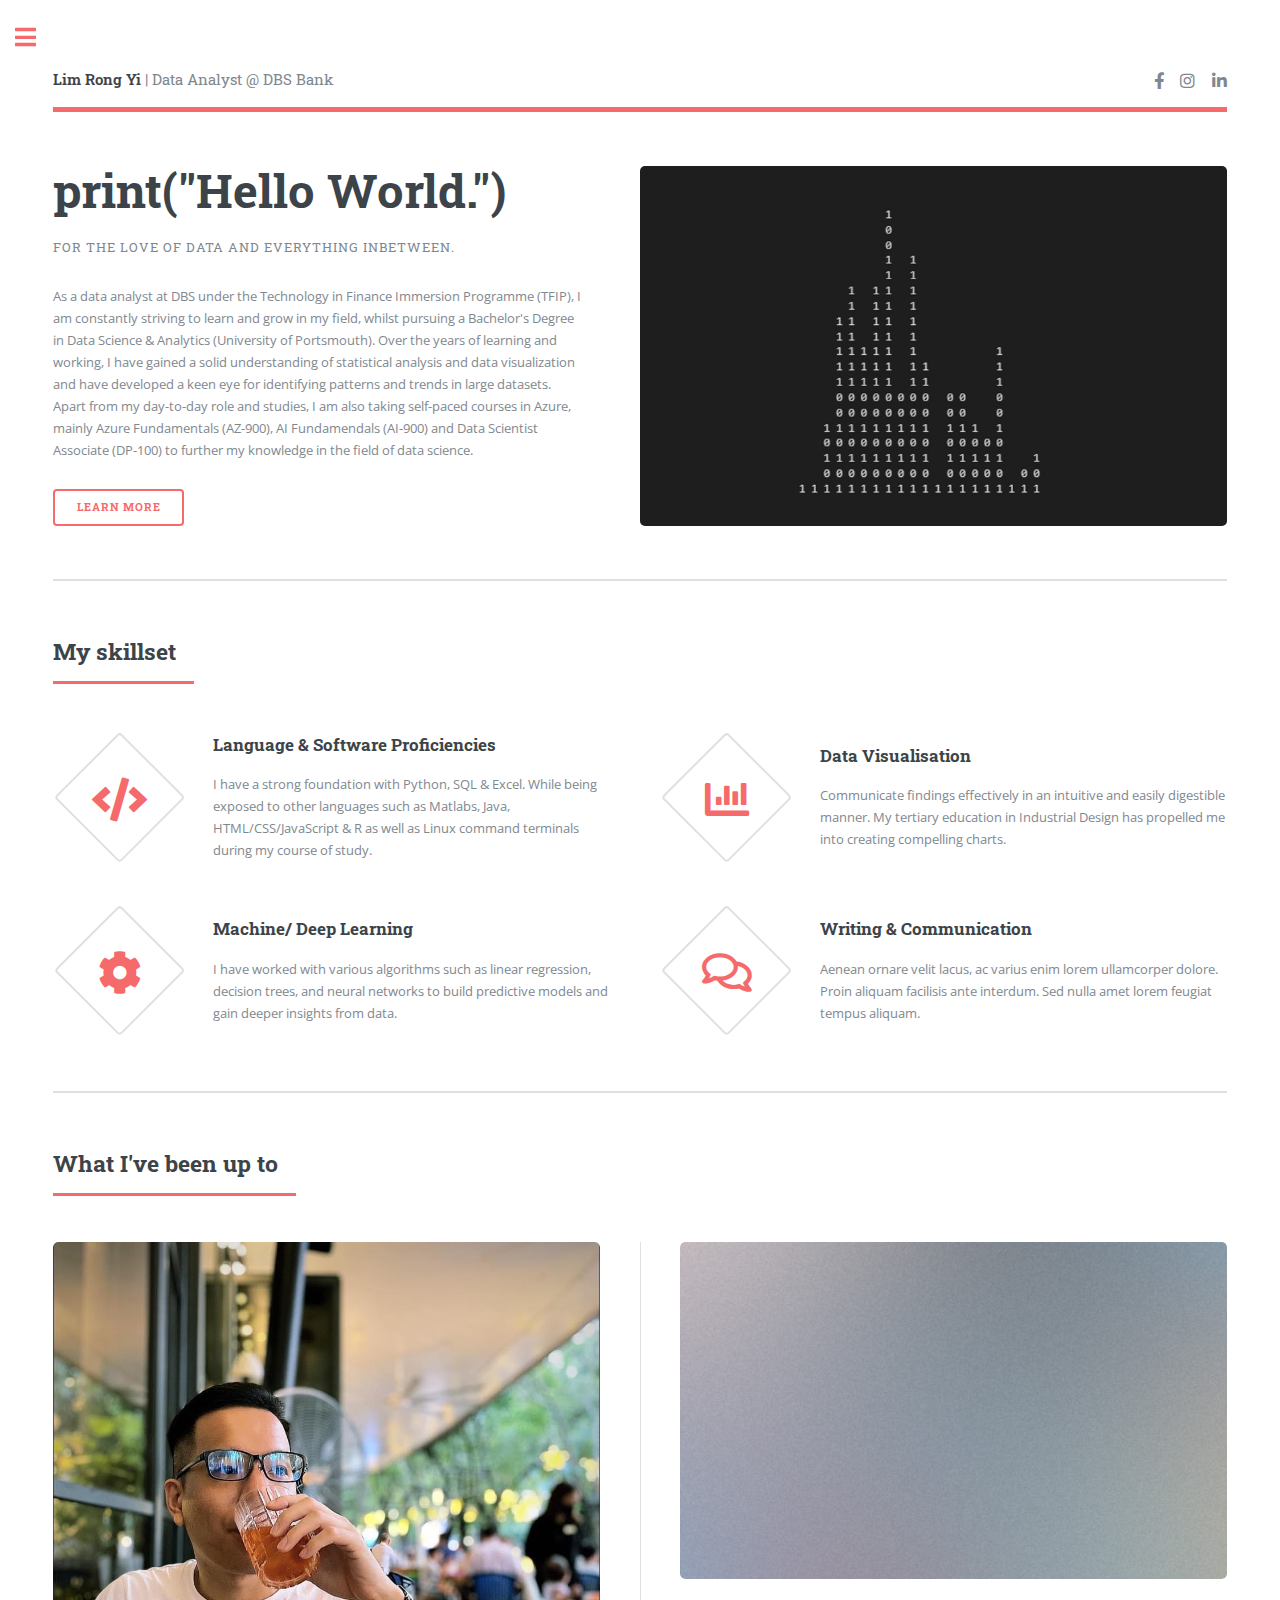
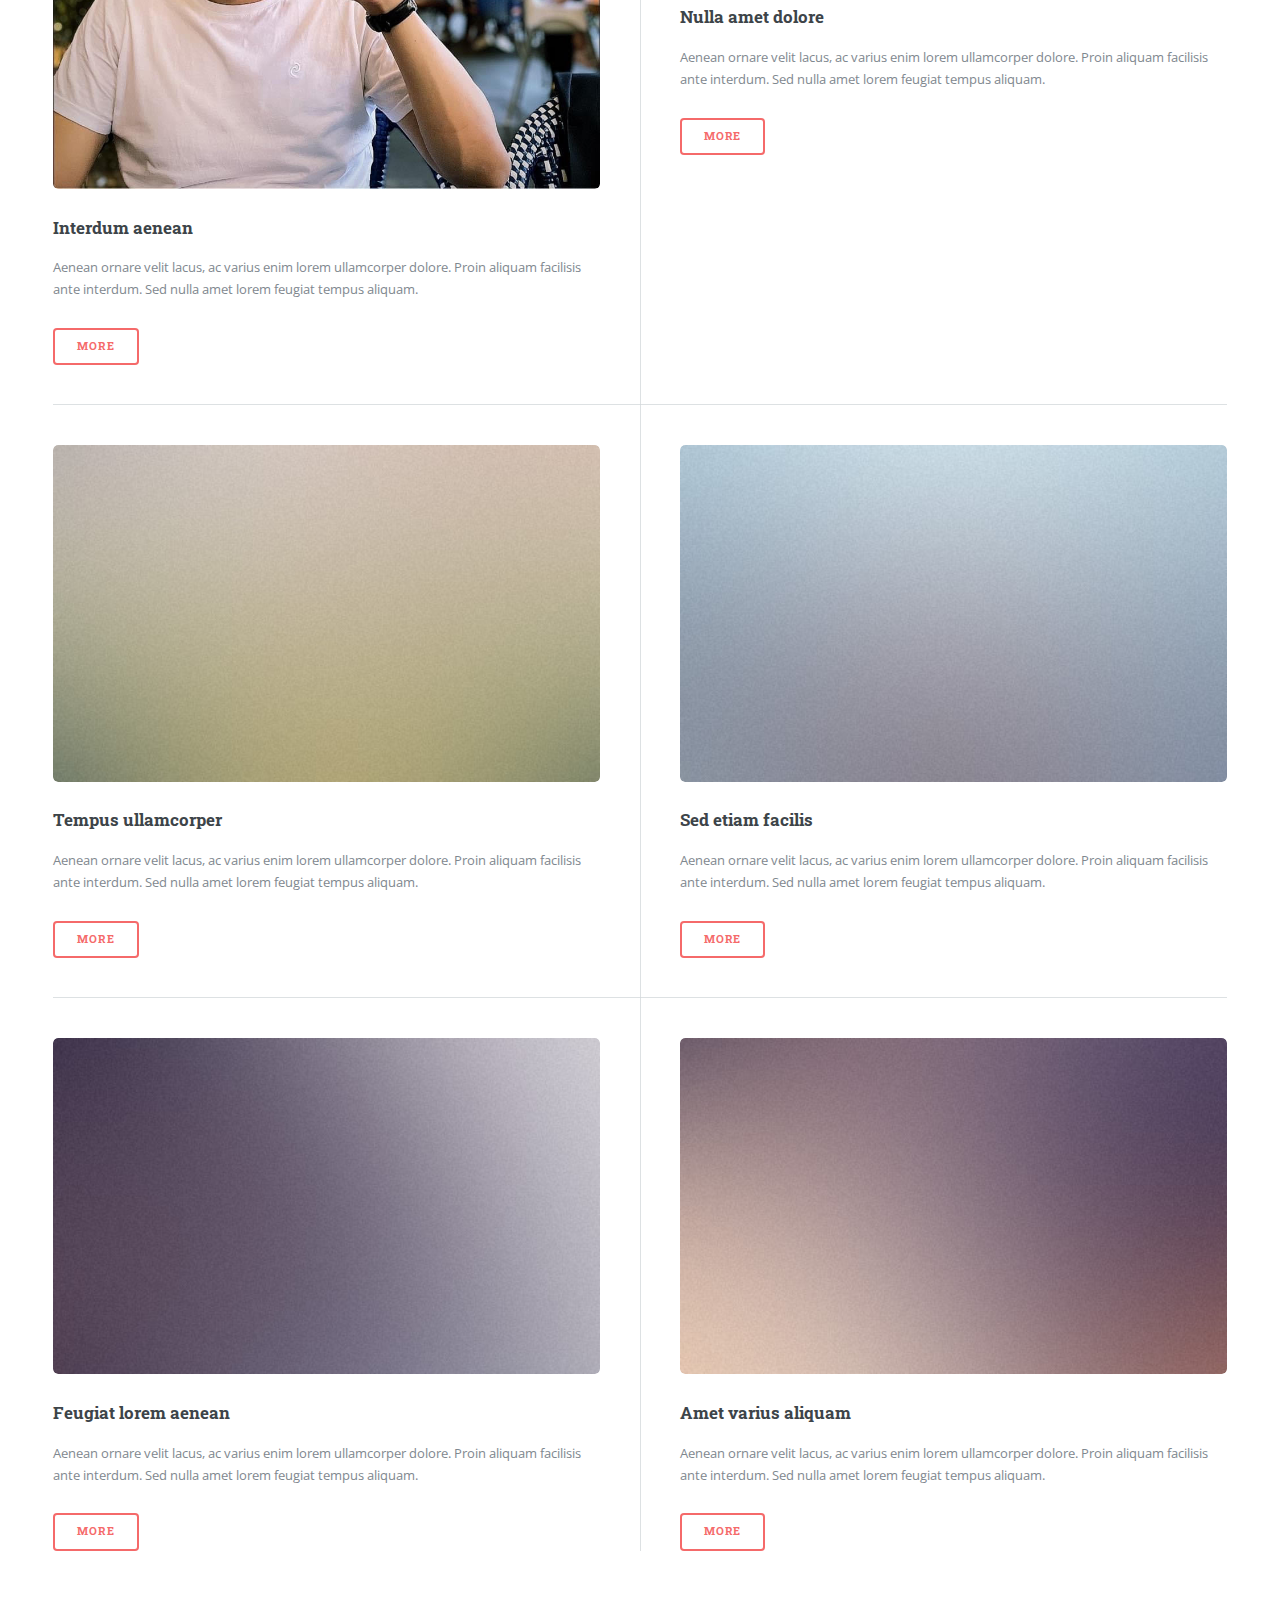
==== commit 71fff897: "updated files" ====
--- a/index.html
+++ b/index.html
@@ -10,6 +10,7 @@
 		<meta charset="utf-8" />
 		<meta name="viewport" content="width=device-width, initial-scale=1, user-scalable=no" />
 		<link rel="stylesheet" href="assets/css/main.css" />
+		<link rel="stylesheet2" href="all.css" />
 	</head>
 	<body class="is-preload">
 
@@ -57,28 +58,28 @@
 									</header>
 									<div class="features">
 										<article>
-											<span class="icon fa-solid fa-code"></span>
+											<span class="icon solid fa-code"></span>
 											<div class="content">
 												<h3>Language & Software Proficiencies</h3>
 												<p>I have a strong foundation with Python, SQL & Excel. While being exposed to other languages such as Matlabs, Java, HTML/CSS/JavaScript & R as well as Linux command terminals during my course of study. </p>
 											</div>
 										</article>
 										<article>
-											<span class="icon fa-solid fa-chart-column"></span>
+											<span class="icon solid fa-chart-bar"></i></span>
 											<div class="content">
 												<h3>Data Visualisation</h3>
-												<p>Communicate findings effectively in an intuitive and easily digestible manner.</p>
-											</div>
-										</article>
-										<article>
-											<span class="icon fa-solid fa-gears"></span>
+												<p>Communicate findings effectively in an intuitive and easily digestible manner. My tertiary education in Industrial Design has propelled me into creating compelling charts.</p>
+											</div>
+										</article>
+										<article>
+											<span class="icon solid fa-cog"></span>
 											<div class="content">
 												<h3>Machine/ Deep Learning</h3>
 												<p>I have worked with various algorithms such as linear regression, decision trees, and neural networks to build predictive models and gain deeper insights from data.</p>
 											</div>
 										</article>
 										<article>
-											<span class="icon fa-duotone fa-comments"></span>
+											<span class="icon fa-comments"></i></span>
 											<div class="content">
 												<h3>Writing & Communication</h3>
 												<p>Aenean ornare velit lacus, ac varius enim lorem ullamcorper dolore. Proin aliquam facilisis ante interdum. Sed nulla amet lorem feugiat tempus aliquam.</p>
@@ -165,10 +166,10 @@
 									</header>
 									<ul>
 										<li><a href="index.html">Homepage</a></li>
-										<li><a href="generic.html">Generic</a></li>
+										<li><a href="about.html">About</a></li>
 										<li><a href="elements.html">Elements</a></li>
 										<li>
-											<span class="opener">Submenu</span>
+											<span class="opener">My Works</span>
 											<ul>
 												<li><a href="#">Lorem Dolor</a></li>
 												<li><a href="#">Ipsum Adipiscing</a></li>
--- a/assets/css/main.css
+++ b/assets/css/main.css
@@ -1,9 +1,9 @@
 @import url(fontawesome-all.min.css);
 @import url("https://fonts.googleapis.com/css?family=Open+Sans:400,600,400italic,600italic|Roboto+Slab:400,700");
-/*
-	Editorial by HTML5 UP
-	html5up.net | @ajlkn
-	Free for personal and commercial use under the CCA 3.0 license (html5up.net/license)
+/*
+	Editorial by HTML5 UP
+	html5up.net | @ajlkn
+	Free for personal and commercial use under the CCA 3.0 license (html5up.net/license)
 */
 html, body, div, span, applet, object,
 iframe, h1, h2, h3, h4, h5, h6, p, blockquote,
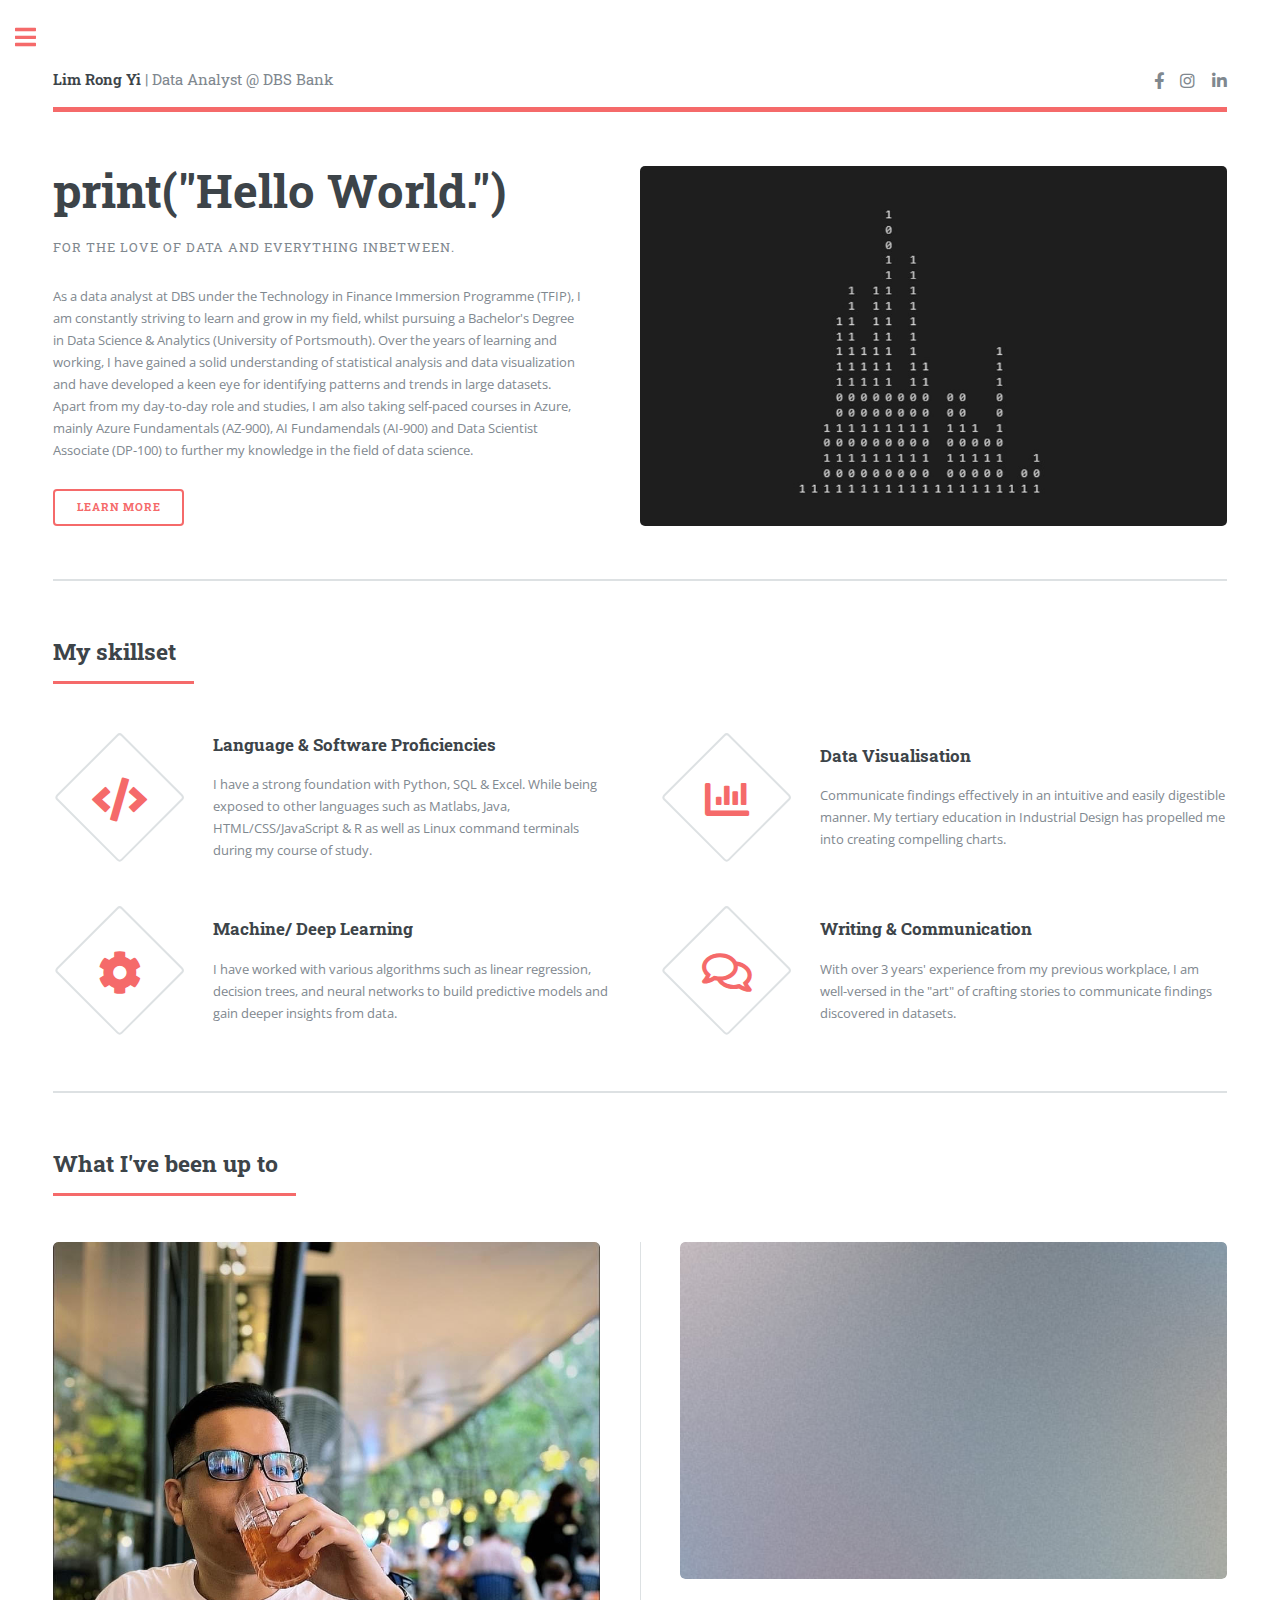
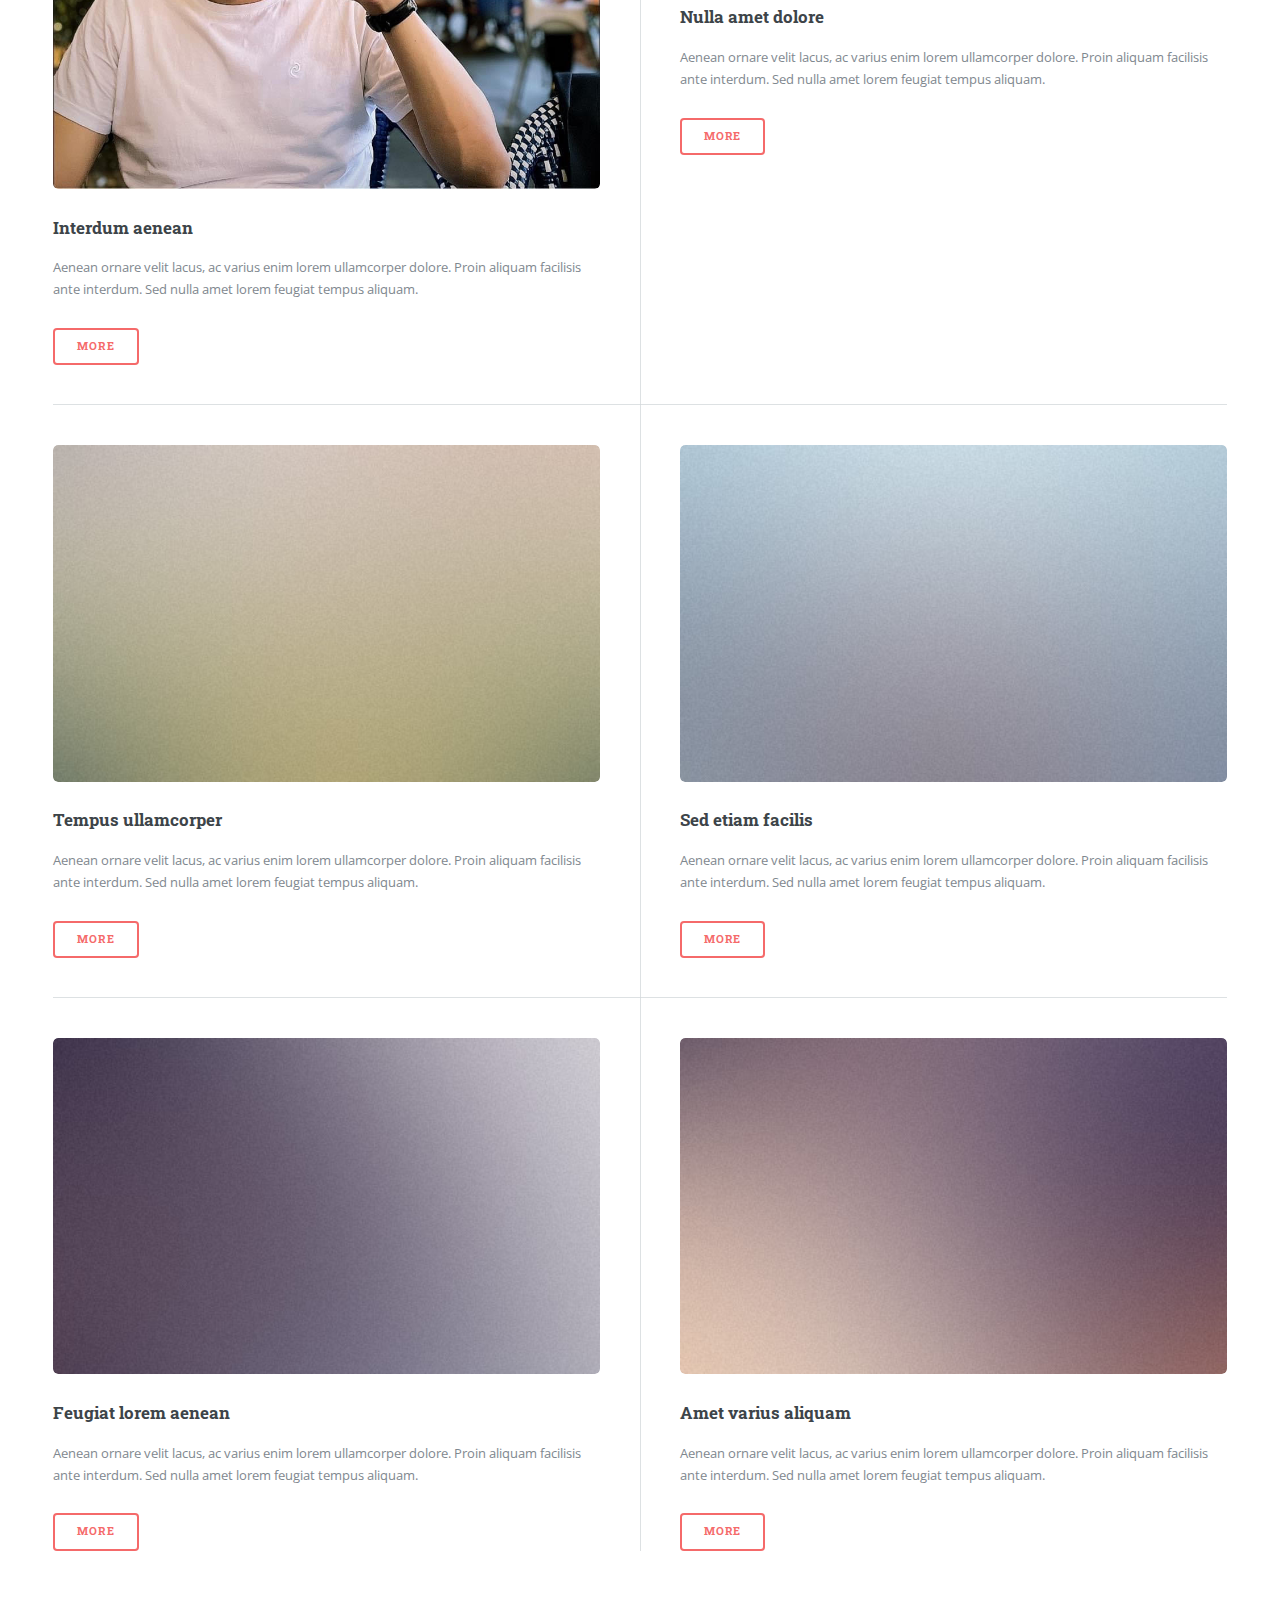
==== commit 56d7123c: "." ====
--- a/index.html
+++ b/index.html
@@ -82,7 +82,7 @@
 											<span class="icon fa-comments"></i></span>
 											<div class="content">
 												<h3>Writing & Communication</h3>
-												<p>Aenean ornare velit lacus, ac varius enim lorem ullamcorper dolore. Proin aliquam facilisis ante interdum. Sed nulla amet lorem feugiat tempus aliquam.</p>
+												<p>With over 3 years' experience from my previous workplace, I am well-versed in the "art" of crafting stories to communicate findings discovered in datasets.</p>
 											</div>
 										</article>
 									</div>
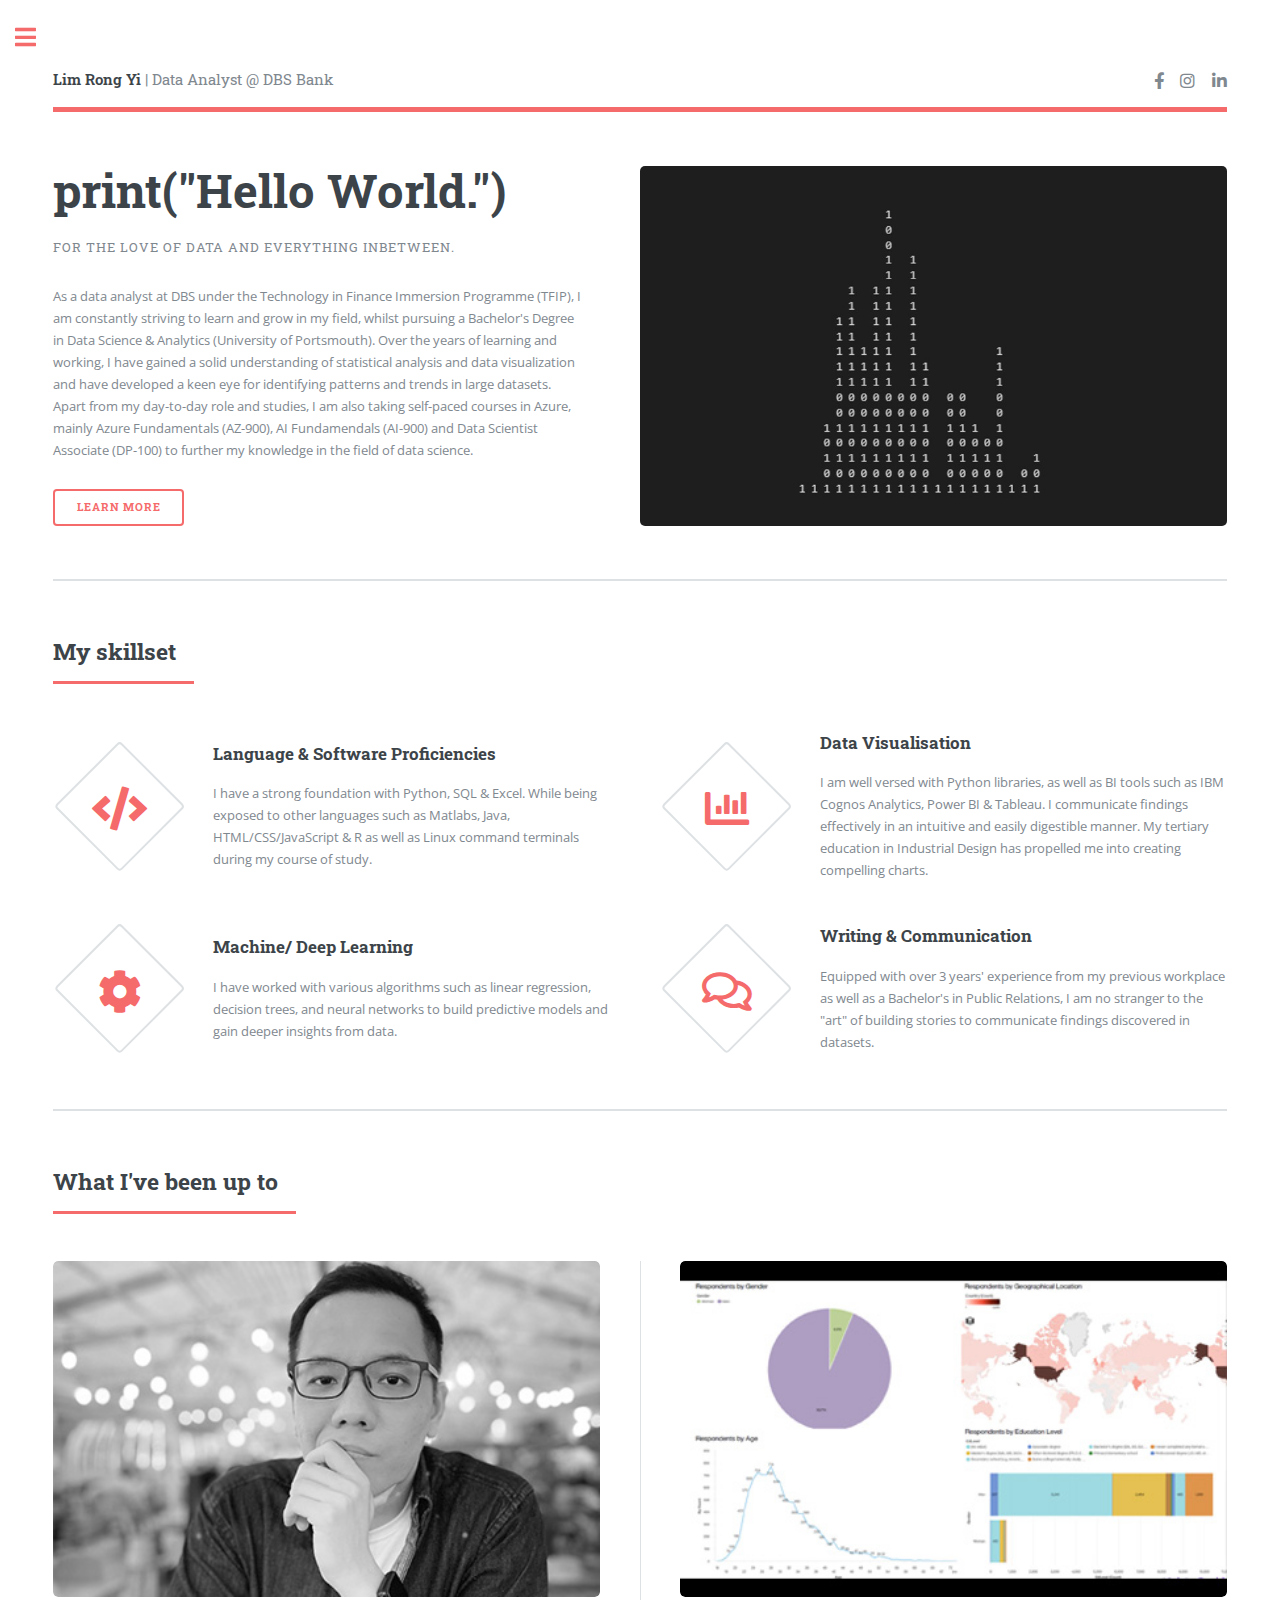
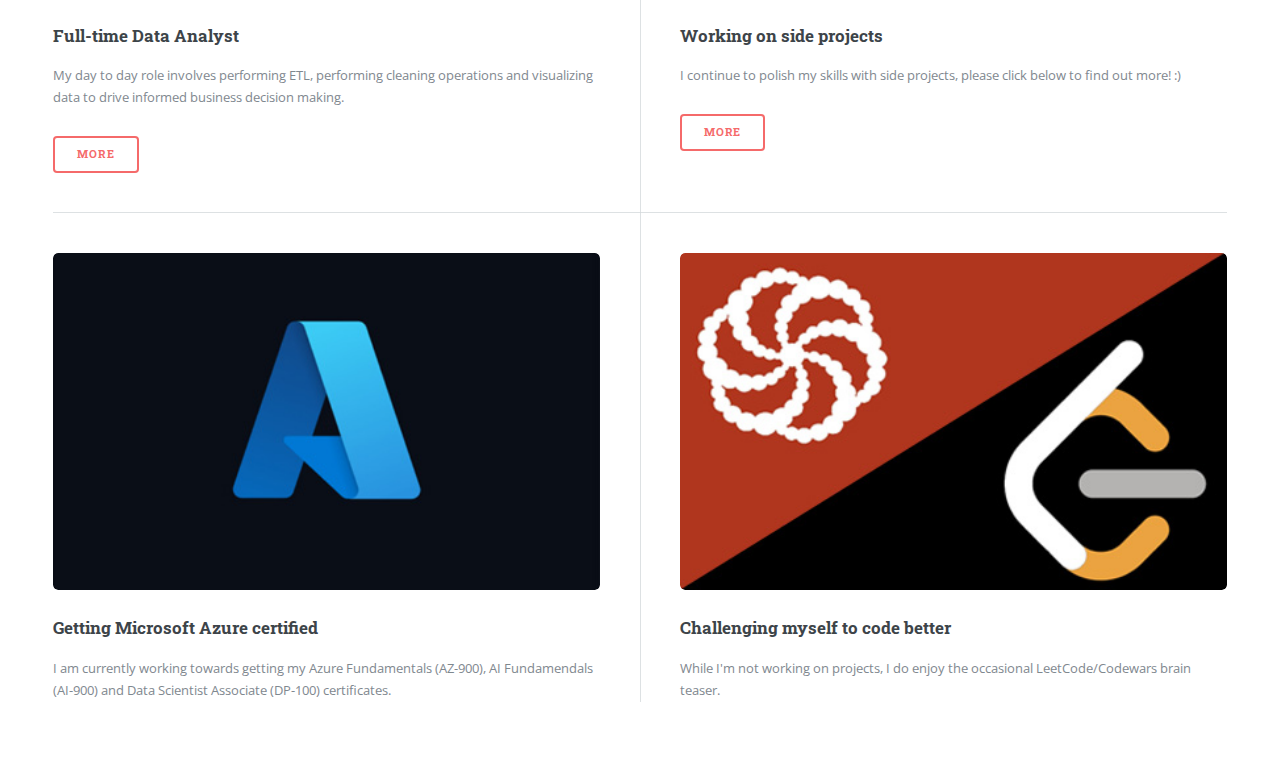
==== commit 78c9d4d4: "." ====
--- a/index.html
+++ b/index.html
@@ -68,7 +68,7 @@
 											<span class="icon solid fa-chart-bar"></i></span>
 											<div class="content">
 												<h3>Data Visualisation</h3>
-												<p>Communicate findings effectively in an intuitive and easily digestible manner. My tertiary education in Industrial Design has propelled me into creating compelling charts.</p>
+												<p>I am well versed with Python libraries, as well as BI tools such as IBM Cognos Analytics, Power BI & Tableau. I communicate findings effectively in an intuitive and easily digestible manner. My tertiary education in Industrial Design has propelled me into creating compelling charts.</p>
 											</div>
 										</article>
 										<article>
@@ -82,7 +82,7 @@
 											<span class="icon fa-comments"></i></span>
 											<div class="content">
 												<h3>Writing & Communication</h3>
-												<p>With over 3 years' experience from my previous workplace, I am well-versed in the "art" of crafting stories to communicate findings discovered in datasets.</p>
+												<p>Equipped with over 3 years' experience from my previous workplace as well as a Bachelor's in Public Relations, I am no stranger to the "art" of building stories to communicate findings discovered in datasets.</p>
 											</div>
 										</article>
 									</div>
@@ -96,51 +96,29 @@
 									<div class="posts">
 										<article>
 											<a href="#" class="image"><img src="images/pic01.jpg" alt="" /></a>
-											<h3>Interdum aenean</h3>
-											<p>Aenean ornare velit lacus, ac varius enim lorem ullamcorper dolore. Proin aliquam facilisis ante interdum. Sed nulla amet lorem feugiat tempus aliquam.</p>
+											<h3>Full-time Data Analyst</h3>
+											<p>My day to day role involves performing ETL, performing cleaning operations and visualizing data to drive informed business decision making. </p>
 											<ul class="actions">
 												<li><a href="#" class="button">More</a></li>
 											</ul>
 										</article>
 										<article>
 											<a href="#" class="image"><img src="images/pic02.jpg" alt="" /></a>
-											<h3>Nulla amet dolore</h3>
-											<p>Aenean ornare velit lacus, ac varius enim lorem ullamcorper dolore. Proin aliquam facilisis ante interdum. Sed nulla amet lorem feugiat tempus aliquam.</p>
-											<ul class="actions">
-												<li><a href="#" class="button">More</a></li>
-											</ul>
-										</article>
-										<article>
-											<a href="#" class="image"><img src="images/pic03.jpg" alt="" /></a>
-											<h3>Tempus ullamcorper</h3>
-											<p>Aenean ornare velit lacus, ac varius enim lorem ullamcorper dolore. Proin aliquam facilisis ante interdum. Sed nulla amet lorem feugiat tempus aliquam.</p>
-											<ul class="actions">
-												<li><a href="#" class="button">More</a></li>
-											</ul>
-										</article>
-										<article>
-											<a href="#" class="image"><img src="images/pic04.jpg" alt="" /></a>
-											<h3>Sed etiam facilis</h3>
-											<p>Aenean ornare velit lacus, ac varius enim lorem ullamcorper dolore. Proin aliquam facilisis ante interdum. Sed nulla amet lorem feugiat tempus aliquam.</p>
+											<h3>Working on side projects</h3>
+											<p>I continue to polish my skills with side projects, please click below to find out more! :)</p>
 											<ul class="actions">
 												<li><a href="#" class="button">More</a></li>
 											</ul>
 										</article>
 										<article>
 											<a href="#" class="image"><img src="images/pic05.jpg" alt="" /></a>
-											<h3>Feugiat lorem aenean</h3>
-											<p>Aenean ornare velit lacus, ac varius enim lorem ullamcorper dolore. Proin aliquam facilisis ante interdum. Sed nulla amet lorem feugiat tempus aliquam.</p>
-											<ul class="actions">
-												<li><a href="#" class="button">More</a></li>
-											</ul>
+											<h3>Getting Microsoft Azure certified</h3>
+											<p>I am currently working towards getting my Azure Fundamentals (AZ-900), AI Fundamendals (AI-900) and Data Scientist Associate (DP-100) certificates.</p>
 										</article>
 										<article>
 											<a href="#" class="image"><img src="images/pic06.jpg" alt="" /></a>
-											<h3>Amet varius aliquam</h3>
-											<p>Aenean ornare velit lacus, ac varius enim lorem ullamcorper dolore. Proin aliquam facilisis ante interdum. Sed nulla amet lorem feugiat tempus aliquam.</p>
-											<ul class="actions">
-												<li><a href="#" class="button">More</a></li>
-											</ul>
+											<h3>Challenging myself to code better</h3>
+											<p>While I'm not working on projects, I do enjoy the occasional LeetCode/Codewars brain teaser. </p>
 										</article>
 									</div>
 								</section>
@@ -171,10 +149,14 @@
 										<li>
 											<span class="opener">My Works</span>
 											<ul>
-												<li><a href="#">Lorem Dolor</a></li>
-												<li><a href="#">Ipsum Adipiscing</a></li>
-												<li><a href="#">Tempus Magna</a></li>
-												<li><a href="#">Feugiat Veroeros</a></li>
+												<li><a href="#">Analysis on Programming Language Trends</a></li>
+												<li><a href="#">Content Based Filtering for Movie Recommender</a></li>
+												<li><a href="#">Gender Classification</a></li>
+												<li><a href="#">Global Life Expectancy</a></li>
+												<li><a href="#">Multi-Linear Regression on Car Prices</a></li>
+												<li><a href="#">NBA Players Statistics</a></li>
+												<li><a href="#">Rainfall Prediction</a></li>
+												<li><a href="#">US Medical Insurance Costs</a></li>
 											</ul>
 										</li>
 									</ul>
@@ -183,35 +165,11 @@
 							<!-- Section -->
 								<section>
 									<header class="major">
-										<h2>Ante interdum</h2>
-									</header>
-									<div class="mini-posts">
-										<article>
-											<a href="#" class="image"><img src="images/pic07.jpg" alt="" /></a>
-											<p>Aenean ornare velit lacus, ac varius enim lorem ullamcorper dolore aliquam.</p>
-										</article>
-										<article>
-											<a href="#" class="image"><img src="images/pic08.jpg" alt="" /></a>
-											<p>Aenean ornare velit lacus, ac varius enim lorem ullamcorper dolore aliquam.</p>
-										</article>
-										<article>
-											<a href="#" class="image"><img src="images/pic09.jpg" alt="" /></a>
-											<p>Aenean ornare velit lacus, ac varius enim lorem ullamcorper dolore aliquam.</p>
-										</article>
-									</div>
-									<ul class="actions">
-										<li><a href="#" class="button">More</a></li>
-									</ul>
-								</section>
-
-							<!-- Section -->
-								<section>
-									<header class="major">
 										<h2>Get in touch</h2>
 									</header>
-									<p>Sed varius enim lorem ullamcorper dolore aliquam aenean ornare velit lacus, ac varius enim lorem ullamcorper dolore. Proin sed aliquam facilisis ante interdum. Sed nulla amet lorem feugiat tempus aliquam.</p>
+									<p>If you feel that I might be a good fit, do drop me an email and see how best I can contribute to your organisation. I'd love to hear from you! </p>
 									<ul class="contact">
-										<li class="icon solid fa-envelope"><a href="#">ezlimrongyi@gmail.com</a></li>
+										<li class="icon solid fa-envelope"><a href="mailto:ezlimrongyi@gmail.com">ezlimrongyi@gmail.com</a></li>
 									</ul>
 								</section>
 
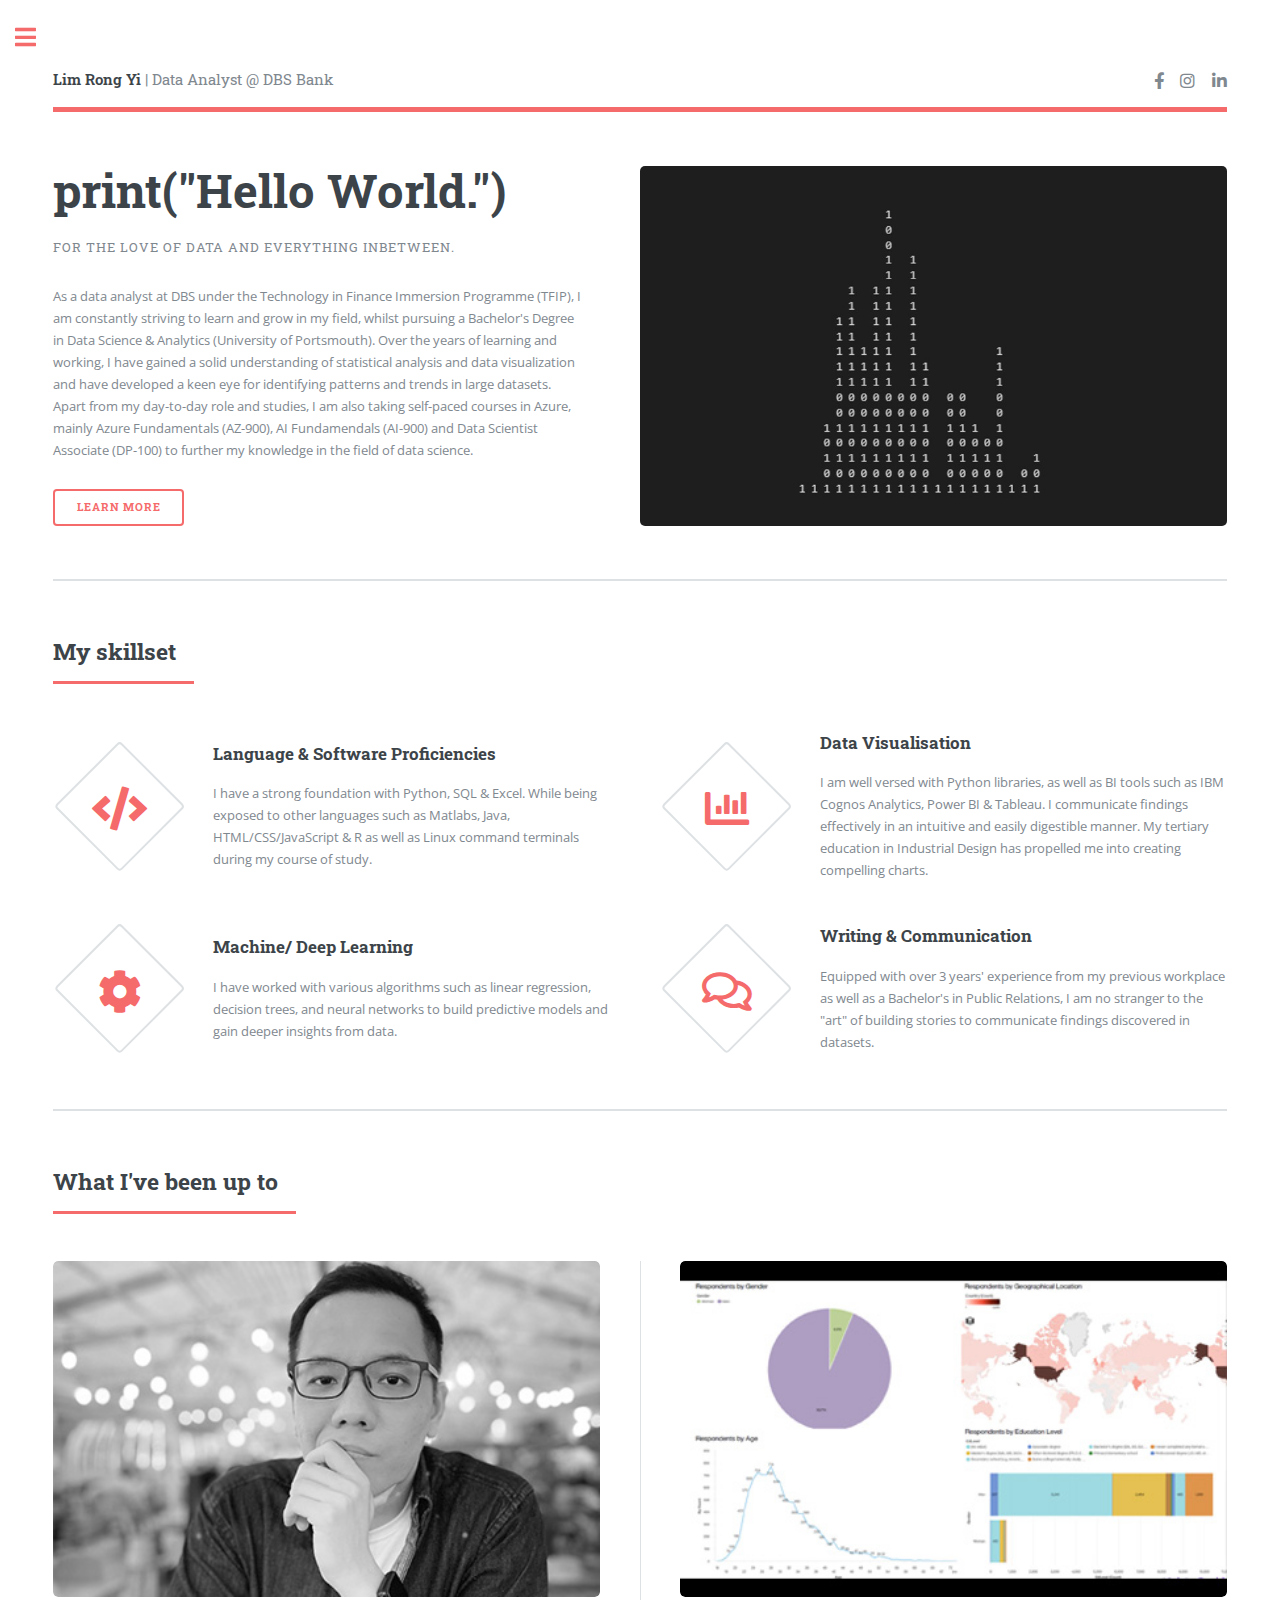
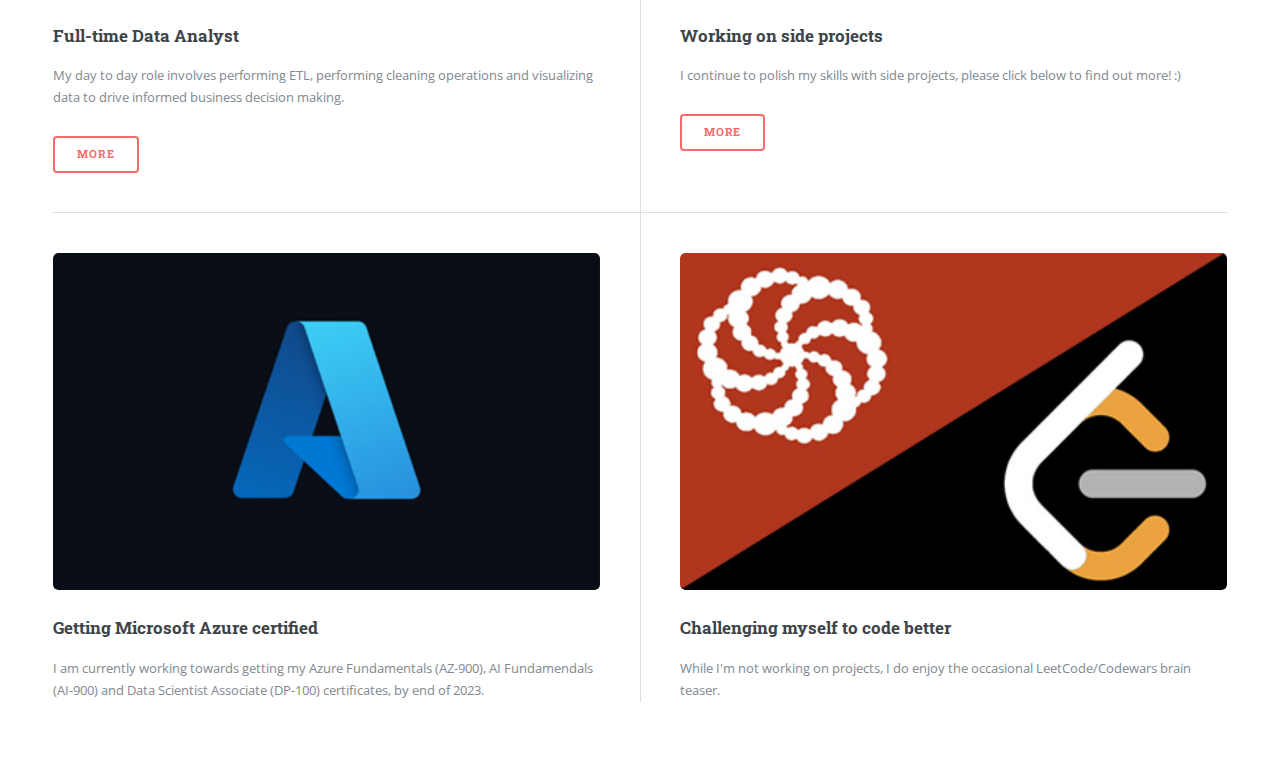
==== commit b12ed757: "updated" ====
--- a/index.html
+++ b/index.html
@@ -113,7 +113,7 @@
 										<article>
 											<a href="#" class="image"><img src="images/pic05.jpg" alt="" /></a>
 											<h3>Getting Microsoft Azure certified</h3>
-											<p>I am currently working towards getting my Azure Fundamentals (AZ-900), AI Fundamendals (AI-900) and Data Scientist Associate (DP-100) certificates.</p>
+											<p>I am currently working towards getting my Azure Fundamentals (AZ-900), AI Fundamendals (AI-900) and Data Scientist Associate (DP-100) certificates, by end of 2023.</p>
 										</article>
 										<article>
 											<a href="#" class="image"><img src="images/pic06.jpg" alt="" /></a>
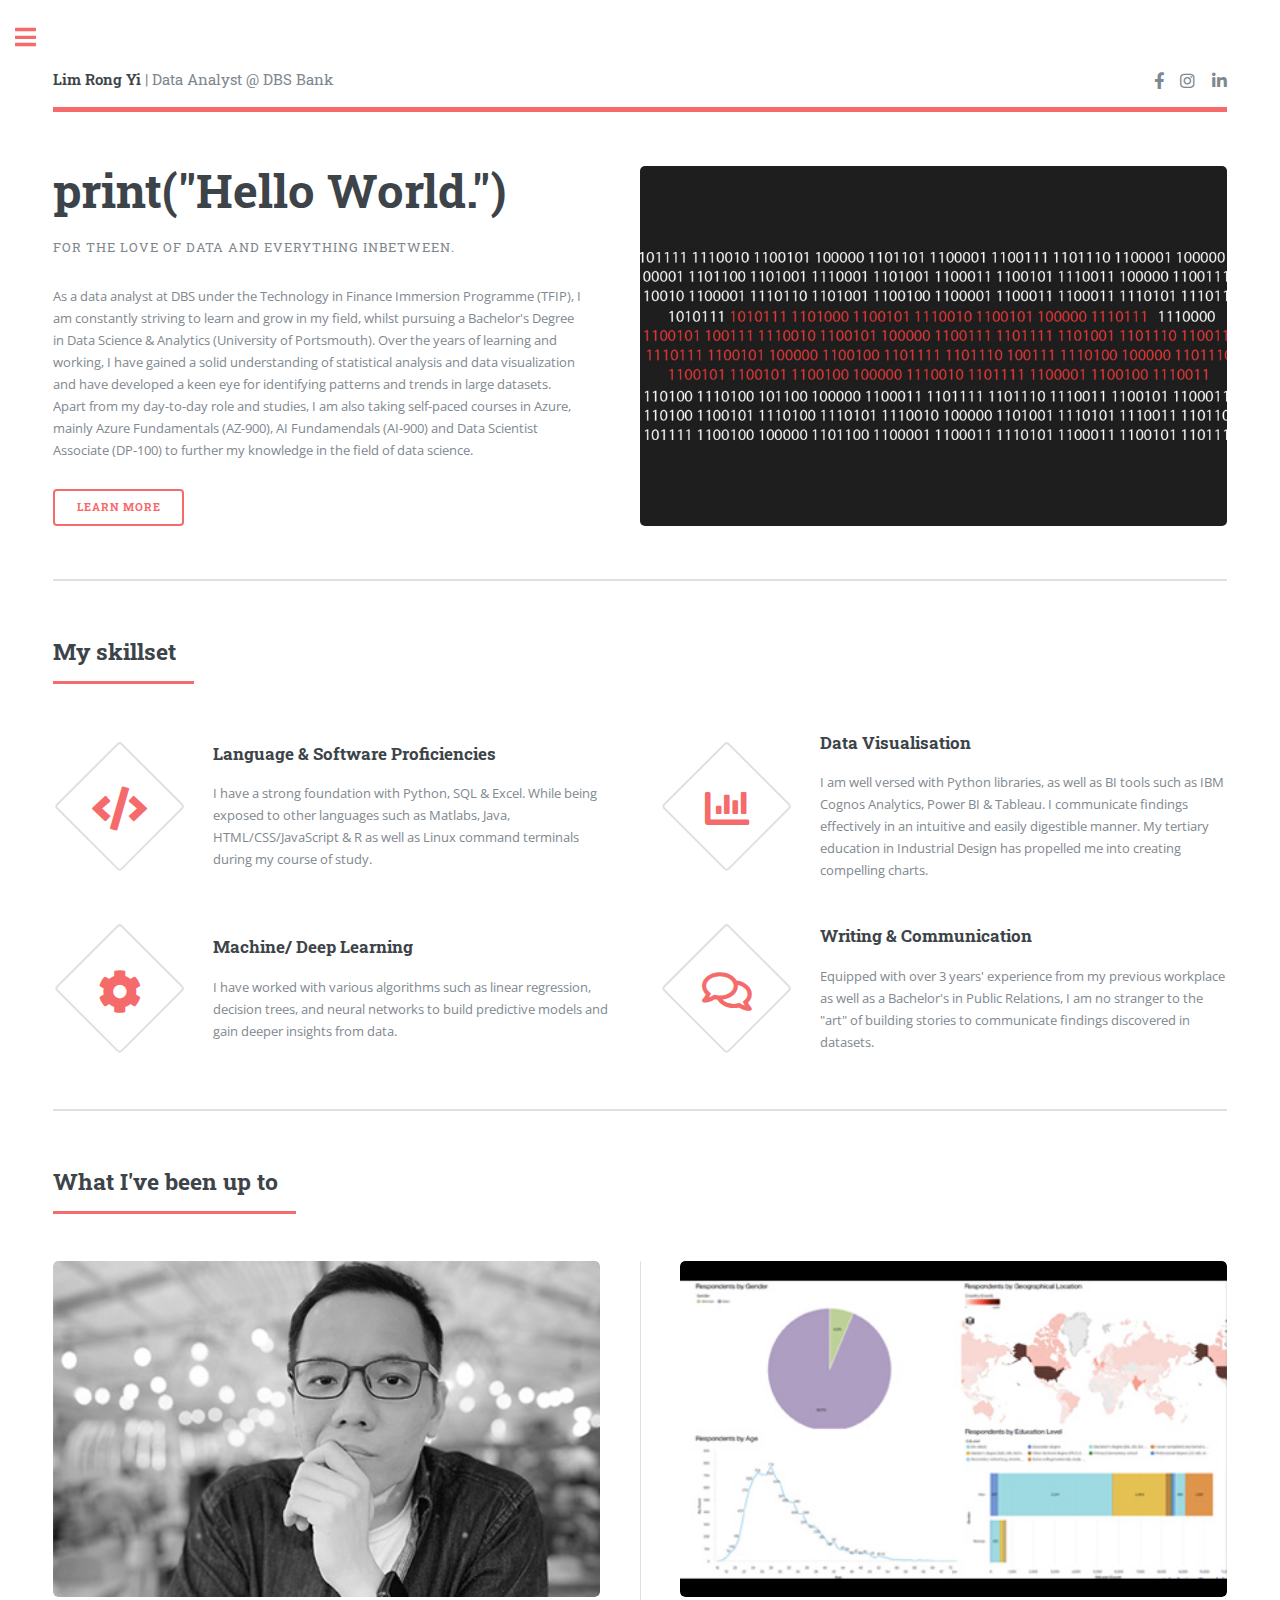
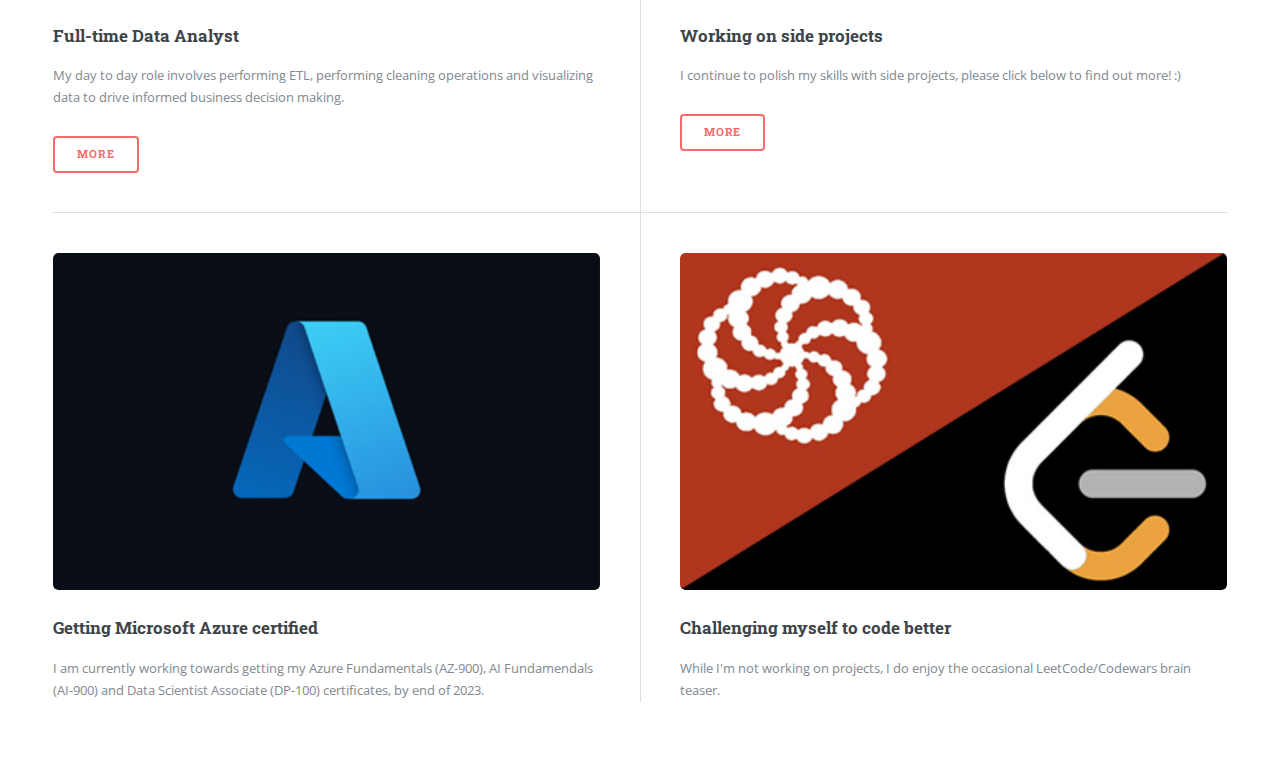
==== commit 93030794: "updated" ====
--- a/index.html
+++ b/index.html
@@ -99,7 +99,7 @@
 											<h3>Full-time Data Analyst</h3>
 											<p>My day to day role involves performing ETL, performing cleaning operations and visualizing data to drive informed business decision making. </p>
 											<ul class="actions">
-												<li><a href="#" class="button">More</a></li>
+												<li><a href="about.html" class="button">More</a></li>
 											</ul>
 										</article>
 										<article>
@@ -149,13 +149,14 @@
 										<li>
 											<span class="opener">My Works</span>
 											<ul>
-												<li><a href="#">Analysis on Programming Language Trends</a></li>
+												<li><a href="P1_languagetrends.html">Analysis on Programming Language Trends</a></li>
 												<li><a href="#">Content Based Filtering for Movie Recommender</a></li>
 												<li><a href="#">Gender Classification</a></li>
 												<li><a href="#">Global Life Expectancy</a></li>
 												<li><a href="#">Multi-Linear Regression on Car Prices</a></li>
 												<li><a href="#">NBA Players Statistics</a></li>
 												<li><a href="#">Rainfall Prediction</a></li>
+												<li><a href="#">Twitter Sentiment Analysis on ChatGPT</a></li>
 												<li><a href="#">US Medical Insurance Costs</a></li>
 											</ul>
 										</li>
--- a/assets/css/main.css
+++ b/assets/css/main.css
@@ -1243,6 +1243,11 @@
     width: 100%; }
     .image.main img {
       width: 100%; }
+    
+    .image.left #profile-img{
+      width: 500px;
+    }
+
 
 a.image {
   overflow: hidden; }
